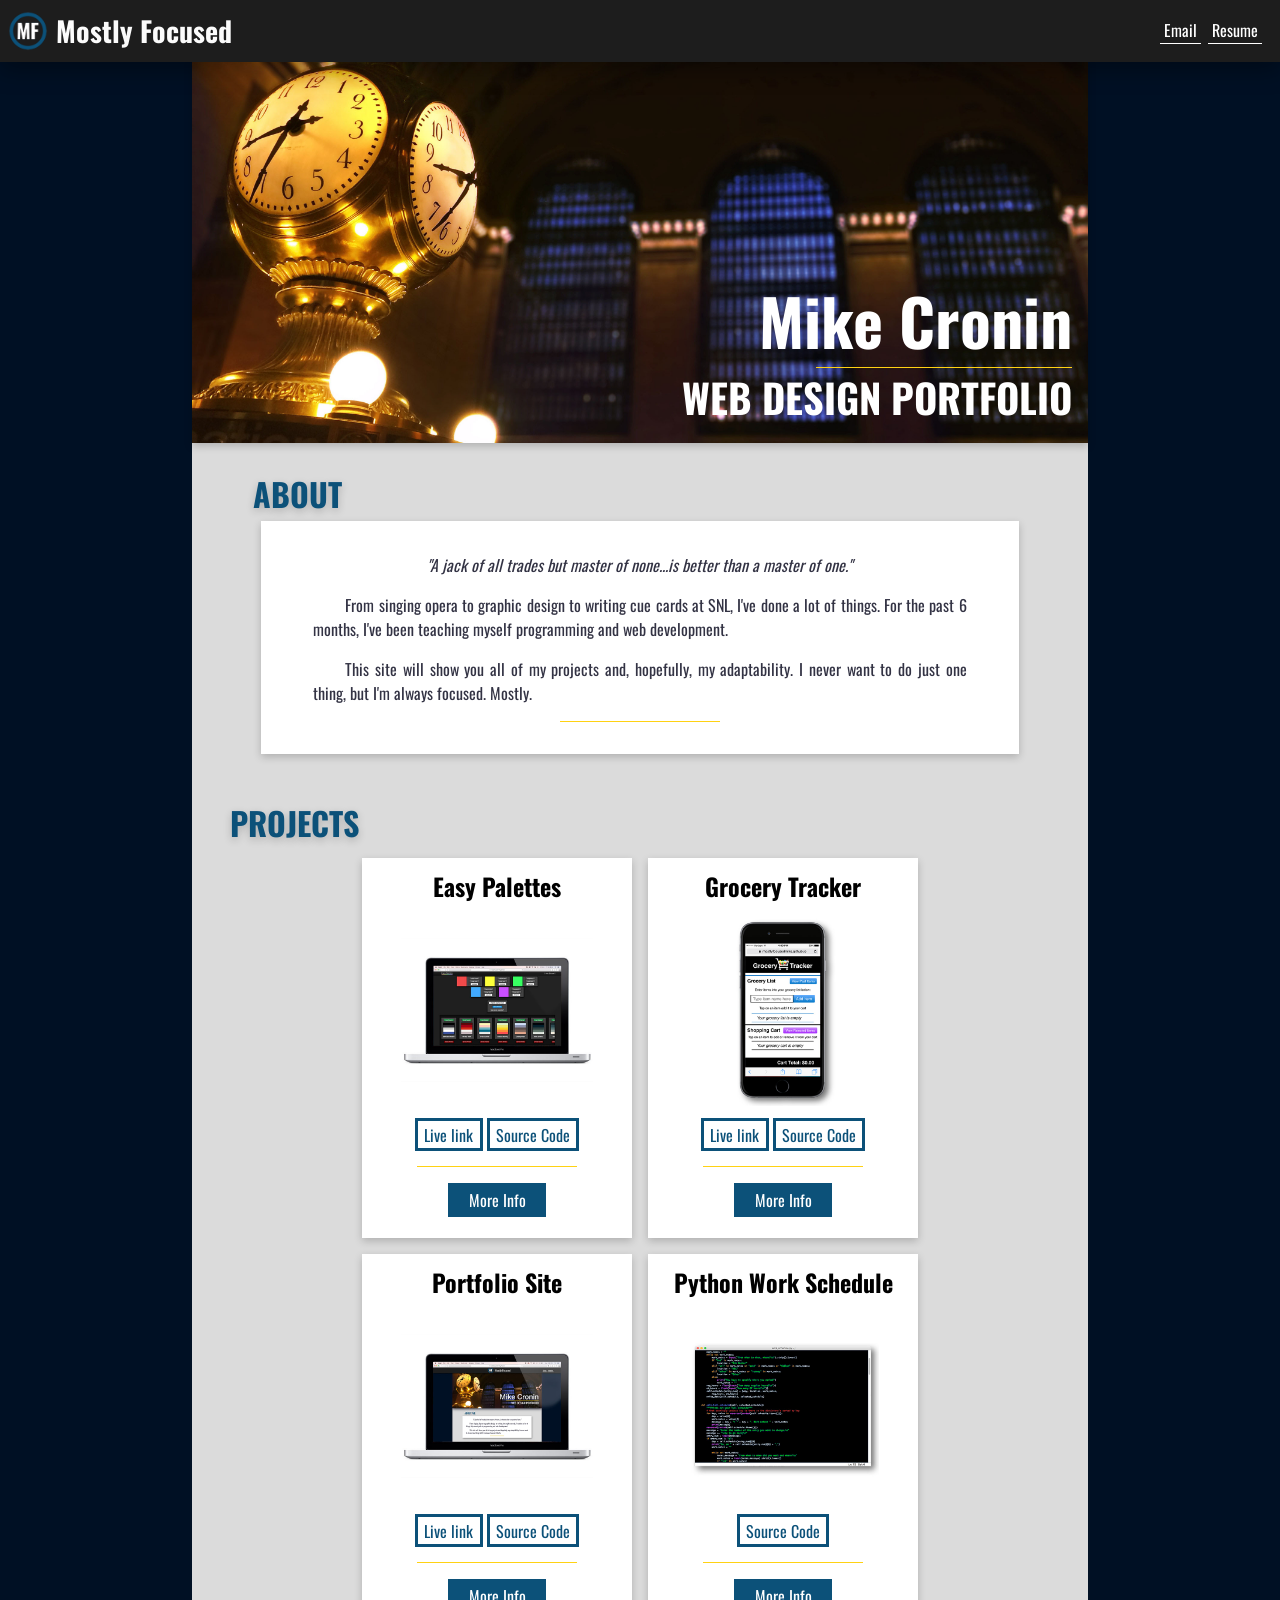
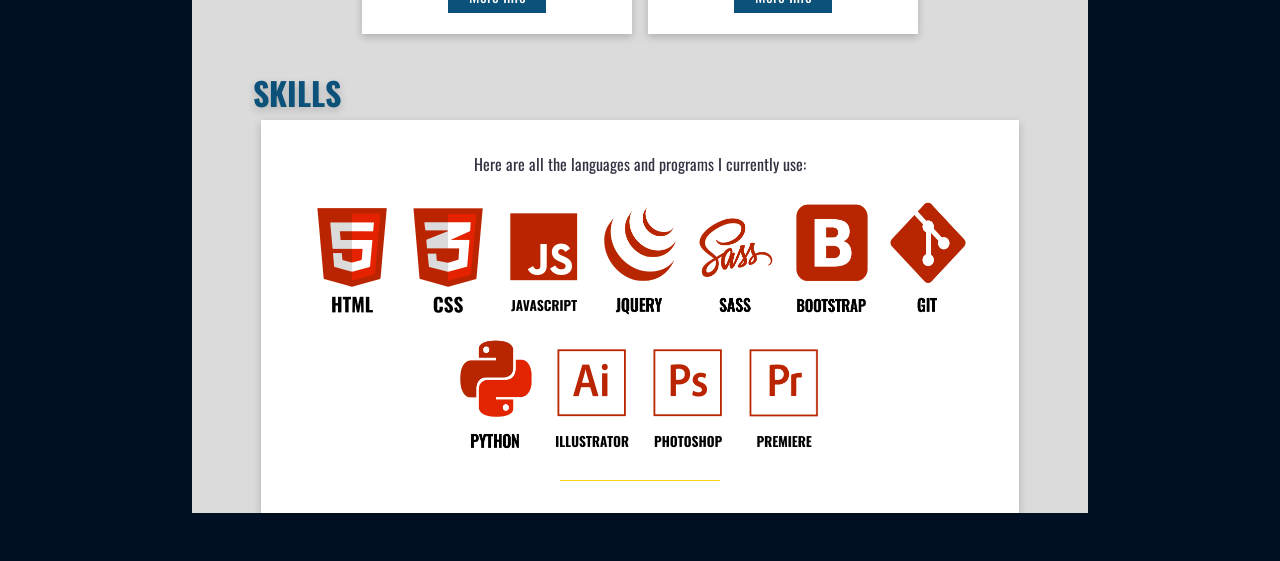
==== index.html @ fe380e58 "Copy edit" ====
<!DOCTYPE html> 
<html lang="en">
  <head>
    <meta charset="utf-8">
    <meta name="viewport" content="width=375, initial-scale=1">
    <meta name="author" content="Mike Cronin">
    <meta name="description" content="Mike Cronin's web design portfolio">
    <title>Mostly Focused Mike</title>
    <link href="https://fonts.googleapis.com/css?family=Oswald:300, 400" rel="stylesheet">
    <link rel="stylesheet" href="css/styles.css" type="text/css" />
  </head>
  <body>

    <!-- HEADER //////////////////////////////-->

    <header id="header" >
        <a href="#top"><img src="images/MF-trans-Circle.png" alt="logo" id="logo-pic"/>
        <h1 class="logo">Mostly Focused</h1></a>
        <div id="menu">
          <a href="mailto:mostlyfocusedmike@gmail.com" >Email</a>
          <a href="/Michael_Cronin_Resume_2017.pdf" target="_blank">Resume</a>
        </div>      
    </header>
    
    <div id="top"></div>
    <div id="wrapper">
      <!-- MARQUEE //////////////////////////////-->
      <div id="marquee">
        <div id="marquee-words">
            <h1>Mike Cronin</h1>
              <div id="marquee-line"></div>
            <h3>WEB DESIGN PORTFOLIO</h3>
        </div>
      </div>
      <!-- ABOUT ME SECTION /////////////////////////-->
      <div id="about-me-section">
        <h2 class="section-title">ABOUT</h2>
        <div class="about-me-card">
          <p id="quote"><em>"A jack of all trades but master of none...is better than a master of one."</em></p>

          <p><span class="tab">From singing opera to graphic design to writing cue cards at SNL, I've done a lot of things. For the past 6 months, I've been teaching myself programming and web development.</span></p>
          <p><span class="tab">This site will show you all of my projects and, hopefully, my adaptability. I never want to do just one thing, but I'm always focused. Mostly. </span></p>
        <div class="line"></div>
      </div>
    </div>
    
      <!-- PROJECTS ////////////////////////////// -->
      <div id="projects-section">

      <h2 class="section-title">PROJECTS</h2>

      <div id="project-easy-palettes">
                <input id="toggle-easy-palettes" class= "toggle-box" type="checkbox"/>

                <div class="card-view">
                  <div class="card">
                    <div class="front">
                      <h2 class="project-name">Easy Palettes</h2>
                      <img src="images/easy-palettes.jpg" class="project-icon" alt="Laptop showing the Easy-palettes App" title="Save, copy, and tweak hex code palettes without logging in"/>
                      <div class="buttons">
                        <a href="https://mostlyfocusedmike.github.io/easy-palettes/" target="_blank">Live link</a>
                        <a href="https://github.com/MostlyFocusedMike/easy-palettes" target="_blank">Source Code</a>
                      </div>
                      <div class="line"></div>
                      <label class="toggle-label" for="toggle-easy-palettes">More Info</label>
                      
                    </div>
                    <div class="back">
                      <h2>Easy Palettes</h2>
                      <div class="project-showcase">
                        <div class="project-info">
                          <p><span class="tab">Easy Palettes is a site that makes putting hex codes into your code so much easier. Create, save, and tweak dozens of palettes, all without logging in. Built using the <a href="http://jscolor.com" target="_blank" class="info" >jscolor plugin,</a> jQuery, HTML, and Sass. <a href="https://github.com/MostlyFocusedMike/easy-palettes/blob/master/README.md" target="_blank" class="info" > See more project info</a></span></p>
                        </div>
                        <div class="line"></div>
                      </div>
                      <label class="toggle-label" for="toggle-easy-palettes">Flip Back</label>
                    </div>
                  </div>
                </div>
              </div>

      <div id="project-grocery-tracker">
                <input id="toggle-grocery-tracker" class= "toggle-box" type="checkbox"/>

                <div class="card-view">
                  <div class="card">
                    <div class="front">
                      <h2 class="project-name">Grocery Tracker</h2>
                      <img src="images/phone-icon.jpg" class="project-icon" alt="Phone showing the Grocery Tracker App" title="So you can shop like the penny pincher you've always wanted to be."/>
                      <div class="buttons">
                        <a href="https://mostlyfocusedmike.github.io/grocery-tracker/" target="_blank">Live link</a>
                        <a href="https://github.com/MostlyFocusedMike/grocery-tracker" target="_blank">Source Code</a>
                      </div>
                      <div class="line"></div>
                      <label class="toggle-label" for="toggle-grocery-tracker">More Info</label>
                      
                    </div>
                    <div class="back">
                      <h2>Grocery Tracker</h2>
                      <div class="project-showcase">
                        <div class="project-info">
                          <p><span class="tab">This web app helps users keep track of their grocery list and how much they're spending at the store. It's designed to be used on a mobile device. Built using pure HTML, CSS, and JavaScript. <a href="https://github.com/MostlyFocusedMike/grocery-tracker/blob/master/README.md" target="_blank" class="info" > See more project info</a></span></p>
                        </div>
                        <div class="line"></div>
                      </div>
                      <label class="toggle-label" for="toggle-grocery-tracker">Flip Back</label>
                    </div>
                  </div>
                </div>
              </div>

      <div id="project-portfolio-site">
                <input id="toggle-portfolio-site" class= "toggle-box" type="checkbox"/>

                <div class="card-view">
                  <div class="card">
                    <div class="front">
                      <h2 class="project-name">Portfolio Site</h2>
                      <img src="images/this-site-icon.jpg" class="project-icon"  alt="Laptop open to this website" title="Recursion is fun, huh?"/>
                      <div class="buttons">
                        <a href="https://mostlyfocusedmike.github.io" target="_blank">Live link</a>
                        <a href="https://github.com/MostlyFocusedMike/mostlyfocusedmike.github.io" target="_blank">Source Code</a>
                      </div>
                      <div class="line"></div>
                      <label class="toggle-label" for="toggle-portfolio-site">More Info</label>
                      
                    </div>
                    <div class="back">
                      <h2>Portfolio Site</h2>
                      <div class="project-showcase">
                        <div class="project-info">
                          <p><span class="tab">This site will hold all of my coding projects. I built it using Bootstrap to get a feel for the framework, athough I removed the Bootstrap due to bloat. Click the live link to return exactly where you are. Built with HTML, JavaScript, and Sass. <a href="https://github.com/MostlyFocusedMike/MostlyFocusedMike.github.io/blob/master/README.md" target="_blank" class="info" > See more project info</a></span></p>
                        </div>
                        <div class="line"></div>
                      </div>
                      <label class="toggle-label" for="toggle-portfolio-site">Flip Back</label>
                    </div>
                  </div>
                </div>
              </div>

      <div id="project-python-work-schedule">
                <input id="toggle-python-work-schedule" class= "toggle-box" type="checkbox"/>

                <div class="card-view">
                  <div class="card">
                    <div class="front">
                      <h2 class="project-name">Python Work Schedule</h2>
                      <img src="images/python-work.jpg" class="project-icon"  alt="Python program" title="Fact: code looks cooler on a black background"/>
                      <div class="buttons">
                        <a href="https://github.com/MostlyFocusedMike/work_schedule" target="_blank">Source Code</a>
                      </div>
                      <div class="line"></div>
                      <label class="toggle-label" for="toggle-python-work-schedule">More Info</label>
                    </div>
                    <div class="back">
                      <h2>Python Work Schedule</h2>
                      <div class="project-showcase">
                        <div class="project-info">
                          <p><span class="tab">I needed a way to track my hours and paycheck on my phone. So I used the app <a href="http://omz-software.com/pythonista/" target="_blank" class="info">Pythonista</a> and made this work schedule program that runs on its command line. Built using Python. <a href="https://github.com/MostlyFocusedMike/work_schedule/blob/master/README.md" target="_blank" class="info">See more project info</a></span></p>
                        </div>
                        <div class="line"></div>
                      </div>
                      <label class="toggle-label" for="toggle-python-work-schedule">Flip Back</label>
                    </div>
                  </div>
                </div>
              </div>

    </div> 

      <!-- SKILLS SECTION //////////////////////////////-->
      <div id="skills-section">

      <h2 class="section-title">SKILLS</h2>

        <div id="skills-card">
          <div id="background">
            <input id="toggle-background" class= "toggle-box" type="checkbox"/>
            <img src="images/background.png" id="bkg"/>
            <label class="toggle-label" for="toggle-background">Find all the Hidden Henrys in my sites!</label>
          </div>
          <p>Here are all the languages and programs I currently use: </p>
          <div class="skill-icons">
            <img src="images/html-logo.png" class="skill-icon" alt="html logo" title="HTML is the backbone of the web."/>
            <img src="images/css-logo.png" class="skill-icon" alt="css logo" title="CSS makes HTML not look like it's 1992."/>
            <img src="images/javascript-logo.png" class="skill-icon" alt="javascript logo" title="JavaScript is code for browsers. It has nothing to do with Java becuase life isn't fair."/>
            <img src="images/jquery-logo.png" class="skill-icon" alt="jquery logo"  title="jQuery makes it much faster to code in JavaScript"/>
            <img src="images/sass-logo.png" class="skill-icon" alt="sass logog" title="Because nothing describes a css preprocessor like 'sassy'" />
            <img src="images/bootstrap-logo.png" class="skill-icon" alt="bootstrap logo" title="Bootstrap makes it faster to use CSS. Allegedly."/>
            <img src="images/git-logo.png" class="skill-icon" alt="git logo" title="Git is like hitting the save button on steroids."/>
            <img src="images/python-logo.png" class="skill-icon" alt="python logo" title="Python is a coding language that decided to be written in English."/>
            <img src="images/illustrator-logo.png" class="skill-icon" alt="illustrator logo" title="Illustrator is a graphics program that's great for things like this very icon."/>
            <img src="images/photoshop-logo.png" class="skill-icon" alt="photoshop logo" title="You know what photoshop is."/>
            <img src="images/premiere-logo.png" class="skill-icon" alt="premiere logo" title="Premiere makes videos but apparently won't make you a successful late night YouTube channel."/>
          </div>  
          <div class="line"></div>
      </div>
    </div>
      
  </div><!-- end of wrapper -->
  <script src="js/script.js"></script>
    
  </body>
</html>
---- css/styles.css ----
/* phone screens */
@media only screen and (min-width: 320px) {
  html body #wrapper #projects-section .card-view .card .front, body body #wrapper #projects-section .card-view .card .front, html body #wrapper #projects-section .card-view .card .back, body body #wrapper #projects-section .card-view .card .back, html body #wrapper #projects-section .card-view, body body #wrapper #projects-section .card-view, html body #wrapper #projects-section .card-view .card, body body #wrapper #projects-section .card-view .card {
    width: 270px;
    height: 380px; }

  html body #wrapper #projects-section .card-view .card .front, body body #wrapper #projects-section .card-view .card .front, html body #wrapper #projects-section .card-view .card .back, body body #wrapper #projects-section .card-view .card .back {
    position: absolute;
    top: 0;
    left: 0;
    backface-visibility: hidden;
    -webkit-backface-visibility: hidden;
    color: black;
    background-color: white;
    box-shadow: 0rem 0.2rem 0.5rem rgba(0, 0, 0, 0.2); }

  html body #wrapper #projects-section, body body #wrapper #projects-section {
    display: flex;
    flex-wrap: wrap;
    justify-content: center; }

  html body #wrapper #projects-section .card-view .card .front .toggle-label, body body #wrapper #projects-section .card-view .card .front .toggle-label, html body #wrapper #projects-section .card-view .card .back .toggle-label, body body #wrapper #projects-section .card-view .card .back .toggle-label {
    width: 80px;
    height: 20px;
    border: .2rem solid #0C5179;
    padding: .1rem .4rem .4rem;
    background: #0C5179;
    cursor: pointer;
    display: block;
    text-align: center;
    color: white;
    margin: 1rem auto; }
    html body #wrapper #projects-section .card-view .card .front .toggle-label:visited, body body #wrapper #projects-section .card-view .card .front .toggle-label:visited, html body #wrapper #projects-section .card-view .card .back .toggle-label:visited, body body #wrapper #projects-section .card-view .card .back .toggle-label:visited {
      color: white;
      border: .2rem solid #0C5179;
      background-color: #0C5179;
      text-decoration: none; }
    html body #wrapper #projects-section .card-view .card .front .toggle-label:hover, body body #wrapper #projects-section .card-view .card .front .toggle-label:hover, html body #wrapper #projects-section .card-view .card .back .toggle-label:hover, body body #wrapper #projects-section .card-view .card .back .toggle-label:hover {
      color: white;
      border: .2rem solid #0C5179;
      background-color: #0C5179;
      text-decoration: none; }
    html body #wrapper #projects-section .card-view .card .front .toggle-label:active, body body #wrapper #projects-section .card-view .card .front .toggle-label:active, html body #wrapper #projects-section .card-view .card .back .toggle-label:active, body body #wrapper #projects-section .card-view .card .back .toggle-label:active {
      color: white;
      border: .2rem solid #1277B1;
      background-color: #1277B1;
      text-decoration: none; }

  html body #wrapper #about-me-section h2.section-title, body body #wrapper #about-me-section h2.section-title, html body #wrapper #projects-section h2.section-title, body body #wrapper #projects-section h2.section-title, html body #wrapper #skills-section h2.section-title, body body #wrapper #skills-section h2.section-title {
    display: block;
    width: 100%;
    margin-bottom: .25rem;
    padding-left: 1rem;
    font-size: 2rem;
    color: #0C5179;
    text-shadow: 0rem 0.2rem 0.5rem rgba(0, 0, 0, 0.2); }

  html, body {
    padding: 0;
    margin: 0;
    font-size: 16px;
    max-width: 100%;
    overflow-x: hidden;
    font-family: "Oswald", sans-serif; }
    html body, body body {
      background: #001024; }
      html body #header, body body #header {
        margin: -.1rem 0rem 0rem;
        padding: 0;
        height: 4rem;
        background-color: #1D1D1D;
        position: fixed;
        z-index: 2;
        width: 100%;
        box-shadow: 0rem 0.4rem 1.5rem rgba(0, 0, 0, 0.4); }
        html body #header img#logo-pic, body body #header img#logo-pic {
          display: none;
          height: 2.5rem;
          float: left;
          margin: .8rem 0rem .5rem .5rem; }
        html body #header h1.logo, body body #header h1.logo {
          font-family: "Oswald", helvetica, sans-serif;
          margin: .75rem 0rem 0rem .5rem;
          padding: 0;
          color: #fbfbfb;
          font-size: 1.75rem;
          float: left; }
        html body #header div#menu, body body #header div#menu {
          float: right;
          padding-right: 1rem;
          margin-top: 1.2rem; }
          html body #header div#menu a, body body #header div#menu a {
            font-size: 1rem;
            color: white;
            border-bottom: .1rem solid white;
            padding: .1rem .25rem;
            margin: 0 .1rem;
            text-decoration: none; }
            html body #header div#menu a:visited, body body #header div#menu a:visited {
              color: white;
              border-bottom: .1rem solid white;
              text-decoration: none; }
            html body #header div#menu a:hover, body body #header div#menu a:hover {
              color: white;
              border-bottom: .1rem solid white;
              text-decoration: none; }
            html body #header div#menu a:active, body body #header div#menu a:active {
              color: #FFD213;
              border-bottom: .1rem solid #FFD213;
              text-decoration: none; }
      html body #wrapper, body body #wrapper {
        width: 90%;
        height: 100%;
        margin: 0 auto;
        padding: 0;
        background-color: #DBDBDB; }
        html body #wrapper #marquee, body body #wrapper #marquee {
          margin: 3.7rem auto 0rem;
          background: url(/images/gc-clock.jpg);
          background-size: cover;
          background-repeat: no-repeat;
          box-shadow: 0rem 0.2rem 0.5rem rgba(0, 0, 0, 0.2);
          height: 10rem;
          width: 100;
          position: relative; }
          html body #wrapper #marquee #marquee-words, body body #wrapper #marquee #marquee-words {
            position: absolute;
            text-align: right;
            right: 1rem;
            bottom: 1rem;
            font-size: 1rem;
            width: 16rem; }
            html body #wrapper #marquee #marquee-words h1, body body #wrapper #marquee #marquee-words h1 {
              margin: 0;
              padding: 0;
              color: white;
              font-size: 200%; }
            html body #wrapper #marquee #marquee-words #marquee-line, body body #wrapper #marquee #marquee-words #marquee-line {
              width: 50%;
              border-bottom: .1rem solid #FFD213;
              margin: 0rem;
              position: absolute;
              right: 0; }
            html body #wrapper #marquee #marquee-words h3, body body #wrapper #marquee #marquee-words h3 {
              margin: 0;
              color: white;
              font-size: 125%; }
        html body #wrapper #about-me-section, body body #wrapper #about-me-section {
          width: 90%;
          margin: 0 auto;
          display: block; }
          html body #wrapper #about-me-section .about-me-card, body body #wrapper #about-me-section .about-me-card {
            width: 90%;
            margin: 0 auto 1.2rem;
            padding: 1rem;
            background-color: white;
            box-shadow: 0rem 0.2rem 0.5rem rgba(0, 0, 0, 0.2);
            text-align: center; }
            html body #wrapper #about-me-section .about-me-card p#quote, body body #wrapper #about-me-section .about-me-card p#quote {
              text-align: center; }
        html body #wrapper .toggle-box, body body #wrapper .toggle-box {
          display: none; }
          html body #wrapper .toggle-box:checked ~ .card-view > .card, body body #wrapper .toggle-box:checked ~ .card-view > .card {
            transform: rotateY(180deg); }
        html body #wrapper #projects-section, body body #wrapper #projects-section {
          width: 95%;
          margin: 0 auto; }
          html body #wrapper #projects-section .card-view, body body #wrapper #projects-section .card-view {
            perspective: 1000px;
            margin: .5rem; }
            html body #wrapper #projects-section .card-view .card, body body #wrapper #projects-section .card-view .card {
              position: relative;
              transform-style: preserve-3d;
              transition: 750ms;
              text-align: center; }
              html body #wrapper #projects-section .card-view .card .front, body body #wrapper #projects-section .card-view .card .front {
                z-index: 2; }
                html body #wrapper #projects-section .card-view .card .front h2.project-name, body body #wrapper #projects-section .card-view .card .front h2.project-name {
                  text-align: center;
                  margin: 10px auto;
                  padding: 0; }
                html body #wrapper #projects-section .card-view .card .front img.project-icon, body body #wrapper #projects-section .card-view .card .front img.project-icon {
                  position: static;
                  margin: .5rem auto 1rem;
                  width: 12rem;
                  height: 12rem;
                  display: block; }
                html body #wrapper #projects-section .card-view .card .front .buttons, body body #wrapper #projects-section .card-view .card .front .buttons {
                  margin-bottom: 1.25rem; }
                  html body #wrapper #projects-section .card-view .card .front .buttons a, body body #wrapper #projects-section .card-view .card .front .buttons a {
                    background-color: white;
                    color: #0C5179;
                    border: .2rem solid #0C5179;
                    padding: .1rem .4rem;
                    text-decoration: none; }
                    html body #wrapper #projects-section .card-view .card .front .buttons a:visited, body body #wrapper #projects-section .card-view .card .front .buttons a:visited {
                      color: #0C5179;
                      border: .2rem solid #0C5179;
                      text-decoration: none; }
                    html body #wrapper #projects-section .card-view .card .front .buttons a:hover, body body #wrapper #projects-section .card-view .card .front .buttons a:hover {
                      border: .2rem solid #0C5179;
                      color: #0C5179;
                      text-decoration: none; }
                    html body #wrapper #projects-section .card-view .card .front .buttons a:active, body body #wrapper #projects-section .card-view .card .front .buttons a:active {
                      border: .2rem solid #1277B1;
                      color: #1277B1;
                      text-decoration: none; }
              html body #wrapper #projects-section .card-view .card .back, body body #wrapper #projects-section .card-view .card .back {
                transform: rotateY(180deg); }
                html body #wrapper #projects-section .card-view .card .back p, body body #wrapper #projects-section .card-view .card .back p {
                  width: 13rem;
                  font-family: arial, sans-serif;
                  font-size: 1rem; }
        html body #wrapper #skills-section, body body #wrapper #skills-section {
          width: 90%;
          margin: 0 auto 3rem;
          display: block; }
          html body #wrapper #skills-section #skills-card, body body #wrapper #skills-section #skills-card {
            display: block;
            width: 90%;
            margin: 0 auto;
            padding: 1rem;
            background-color: white;
            box-shadow: 0rem 0.2rem 0.5rem rgba(0, 0, 0, 0.2);
            text-align: center;
            background-color: white;
            position: relative; }
            html body #wrapper #skills-section #skills-card #background .toggle-box, body body #wrapper #skills-section #skills-card #background .toggle-box {
              display: none; }
              html body #wrapper #skills-section #skills-card #background .toggle-box:checked ~ #bkg, body body #wrapper #skills-section #skills-card #background .toggle-box:checked ~ #bkg {
                display: block; }
            html body #wrapper #skills-section #skills-card #background img, body body #wrapper #skills-section #skills-card #background img {
              display: none;
              height: 3rem;
              position: absolute;
              right: 0;
              top: -3rem; }
            html body #wrapper #skills-section #skills-card #background label, body body #wrapper #skills-section #skills-card #background label {
              position: absolute;
              right: 0;
              top: 0;
              color: white;
              font-size: .75rem; }
            html body #wrapper #skills-section #skills-card p, body body #wrapper #skills-section #skills-card p {
              text-align: center; }
            html body #wrapper #skills-section #skills-card .skill-icons, body body #wrapper #skills-section #skills-card .skill-icons {
              display: flex;
              flex-wrap: wrap;
              justify-content: center; }
              html body #wrapper #skills-section #skills-card .skill-icons .skill-icon, body body #wrapper #skills-section #skills-card .skill-icons .skill-icon {
                width: 5rem;
                height: 7.5rem;
                margin: .5rem; }
        html body #wrapper .line, body body #wrapper .line {
          width: 10rem;
          margin: 1rem auto;
          border-bottom: .1rem solid #FFD213; }
        html body #wrapper p, body body #wrapper p {
          width: 90%;
          margin: 1rem auto;
          text-align: justify;
          font-size: 1rem;
          font-weight: 400;
          color: #334; }
          html body #wrapper p span.tab, body body #wrapper p span.tab {
            margin-left: 2em; } }
/* Extra Small Devices, Phones */
@media only screen and (min-width: 480px) {
  html {
    font-size: 16px; }
    html body #header img#logo-pic {
      display: block; }
    html body #wrapper {
      width: 85%; }
      html body #wrapper #marquee {
        height: 14rem; }
        html body #wrapper #marquee #marquee-words {
          font-size: 1.25rem;
          width: 20rem; } }
/* Small Devices, Tablets */
@media only screen and (min-width: 768px) {
  html {
    font-size: 16px; }
    html body #wrapper {
      width: 80%; }
      html body #wrapper #marquee {
        height: 18rem; }
        html body #wrapper #marquee #marquee-words {
          font-size: 1.75rem;
          width: 28rem; } }
/* Medium Devices, Desktops */
@media only screen and (min-width: 992px) {
  html {
    font-size: 16px; }
    html body #wrapper {
      width: 75%; }
      html body #wrapper #marquee {
        height: 22rem; }
        html body #wrapper #marquee #marquee-words {
          font-size: 1.5rem;
          width: 24rem; } }
/* Large Devices, Wide Screens */
@media only screen and (min-width: 1200px) {
  html {
    font-size: 16px; }
    html body #wrapper {
      width: 70%; }
      html body #wrapper #marquee {
        height: 24rem; }
        html body #wrapper #marquee #marquee-words {
          font-size: 2rem;
          width: 32rem; } }
html.no-touch body #header div#menu {
  float: right;
  padding-right: 1rem;
  margin-top: 1.2rem; }
  html.no-touch body #header div#menu a {
    font-size: 1rem;
    color: white;
    border-bottom: .1rem solid white;
    padding: .1rem .25rem;
    margin: 0 .1rem;
    text-decoration: none; }
    html.no-touch body #header div#menu a:visited {
      color: white;
      border-bottom: .1rem solid white;
      text-decoration: none; }
    html.no-touch body #header div#menu a:hover {
      color: #A4E7FF;
      border-bottom: .1rem solid #A4E7FF;
      text-decoration: none; }
    html.no-touch body #header div#menu a:active {
      color: #FFD213;
      border-bottom: .1rem solid #FFD213;
      text-decoration: none; }
html.no-touch body #wrapper #projects-section .card-view .card .front .buttons {
  margin-bottom: 1.25rem; }
  html.no-touch body #wrapper #projects-section .card-view .card .front .buttons a {
    background-color: white;
    color: #0C5179;
    border: .2rem solid #0C5179;
    padding: .1rem .4rem;
    text-decoration: none; }
    html.no-touch body #wrapper #projects-section .card-view .card .front .buttons a:visited {
      color: #0C5179;
      border: .2rem solid #0C5179;
      text-decoration: none; }
    html.no-touch body #wrapper #projects-section .card-view .card .front .buttons a:hover {
      border: .2rem solid #1277B1;
      color: #1277B1;
      text-decoration: none; }
    html.no-touch body #wrapper #projects-section .card-view .card .front .buttons a:active {
      border: .2rem solid #FFD213;
      color: #FFD213;
      text-decoration: none; }
html.no-touch body #wrapper #projects-section .card-view .card .front .toggle-label {
  width: 80px;
  height: 20px;
  border: .2rem solid #0C5179;
  padding: .1rem .4rem .4rem;
  background: #0C5179;
  cursor: pointer;
  display: block;
  text-align: center;
  color: white;
  margin: 1rem auto; }
  html.no-touch body #wrapper #projects-section .card-view .card .front .toggle-label:visited {
    color: white;
    border: .2rem solid #0C5179;
    background-color: #0C5179;
    text-decoration: none; }
  html.no-touch body #wrapper #projects-section .card-view .card .front .toggle-label:hover {
    color: white;
    border: .2rem solid #1277B1;
    background-color: #1277B1;
    text-decoration: none; }
  html.no-touch body #wrapper #projects-section .card-view .card .front .toggle-label:active {
    color: white;
    border: .2rem solid #FFD213;
    background-color: #FFD213;
    text-decoration: none; }
html.no-touch body #wrapper #projects-section .card-view .card .back .toggle-label {
  width: 80px;
  height: 20px;
  border: .2rem solid #0C5179;
  padding: .1rem .4rem .4rem;
  background: #0C5179;
  cursor: pointer;
  display: block;
  text-align: center;
  color: white;
  margin: 1rem auto; }
  html.no-touch body #wrapper #projects-section .card-view .card .back .toggle-label:visited {
    color: white;
    border: .2rem solid #0C5179;
    background-color: #0C5179;
    text-decoration: none; }
  html.no-touch body #wrapper #projects-section .card-view .card .back .toggle-label:hover {
    color: white;
    border: .2rem solid #1277B1;
    background-color: #1277B1;
    text-decoration: none; }
  html.no-touch body #wrapper #projects-section .card-view .card .back .toggle-label:active {
    color: white;
    border: .2rem solid #FFD213;
    background-color: #FFD213;
    text-decoration: none; }

/*# sourceMappingURL=styles.css.map */
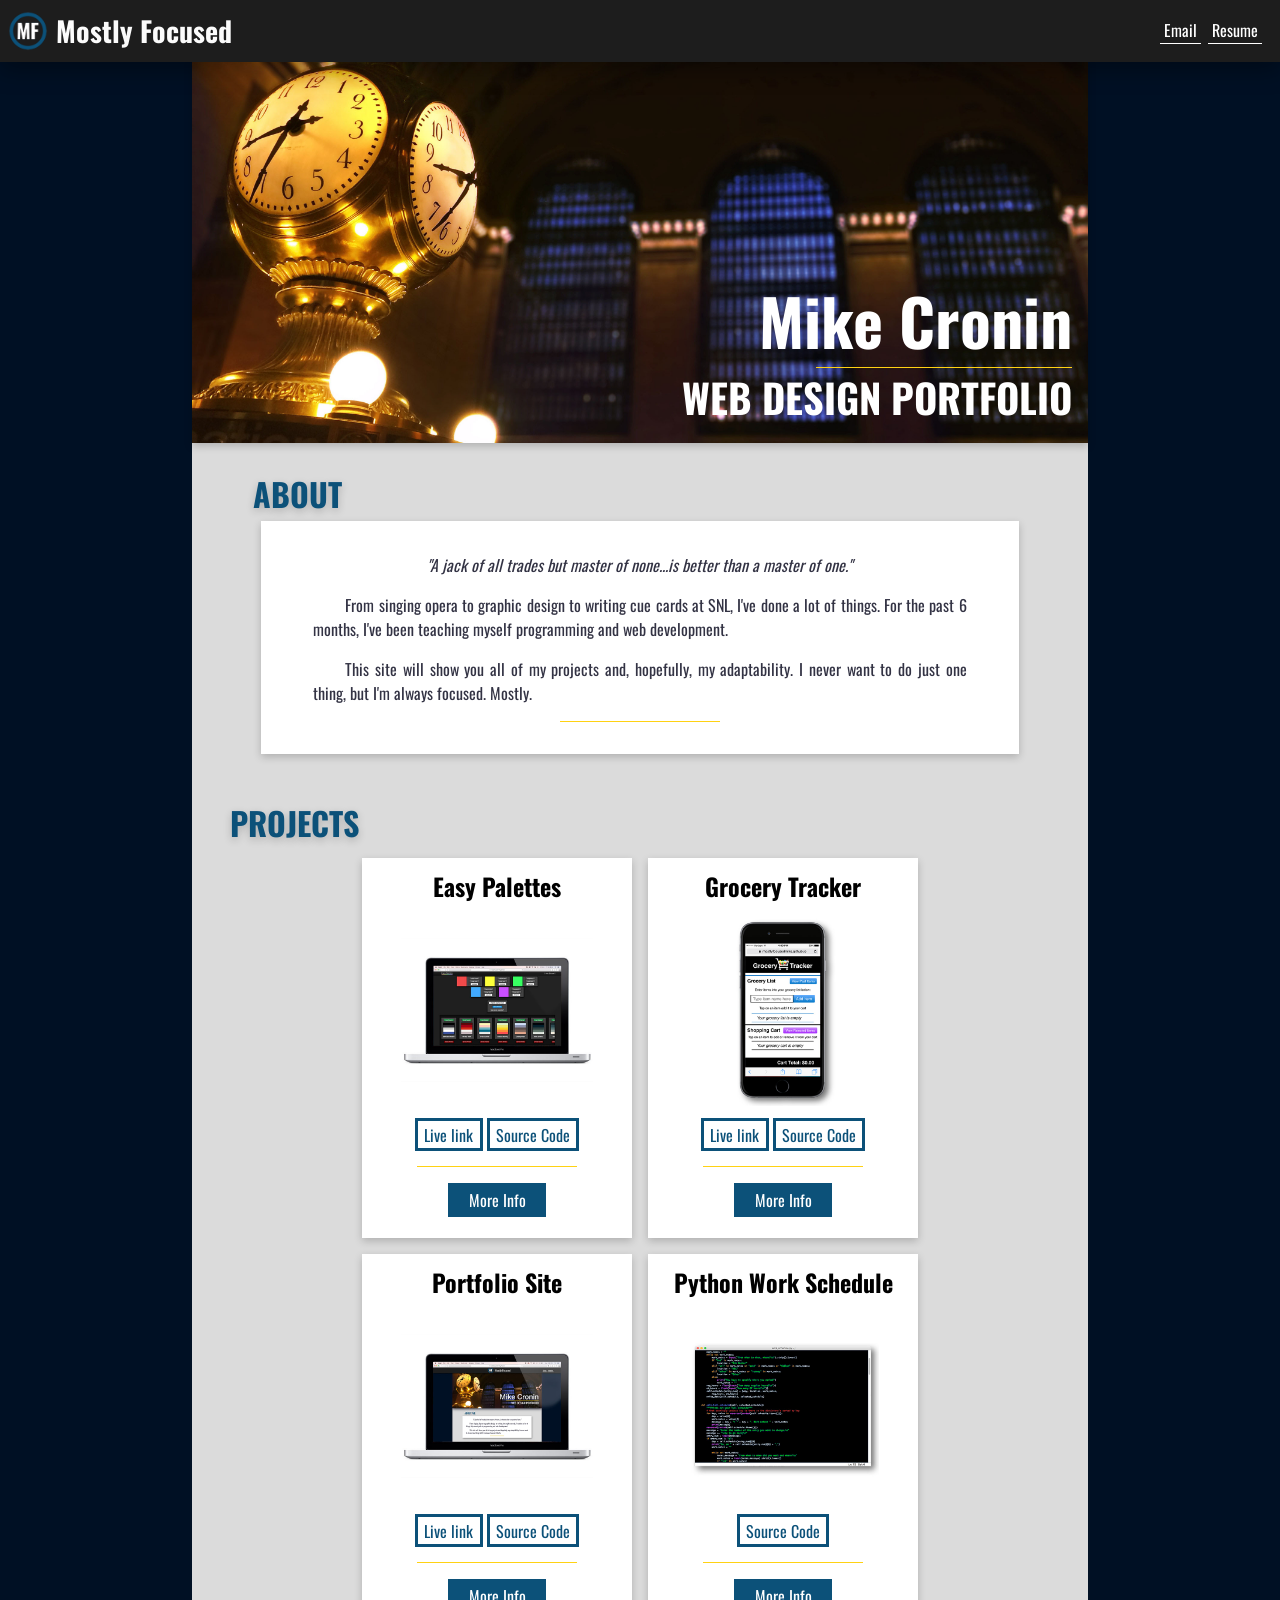
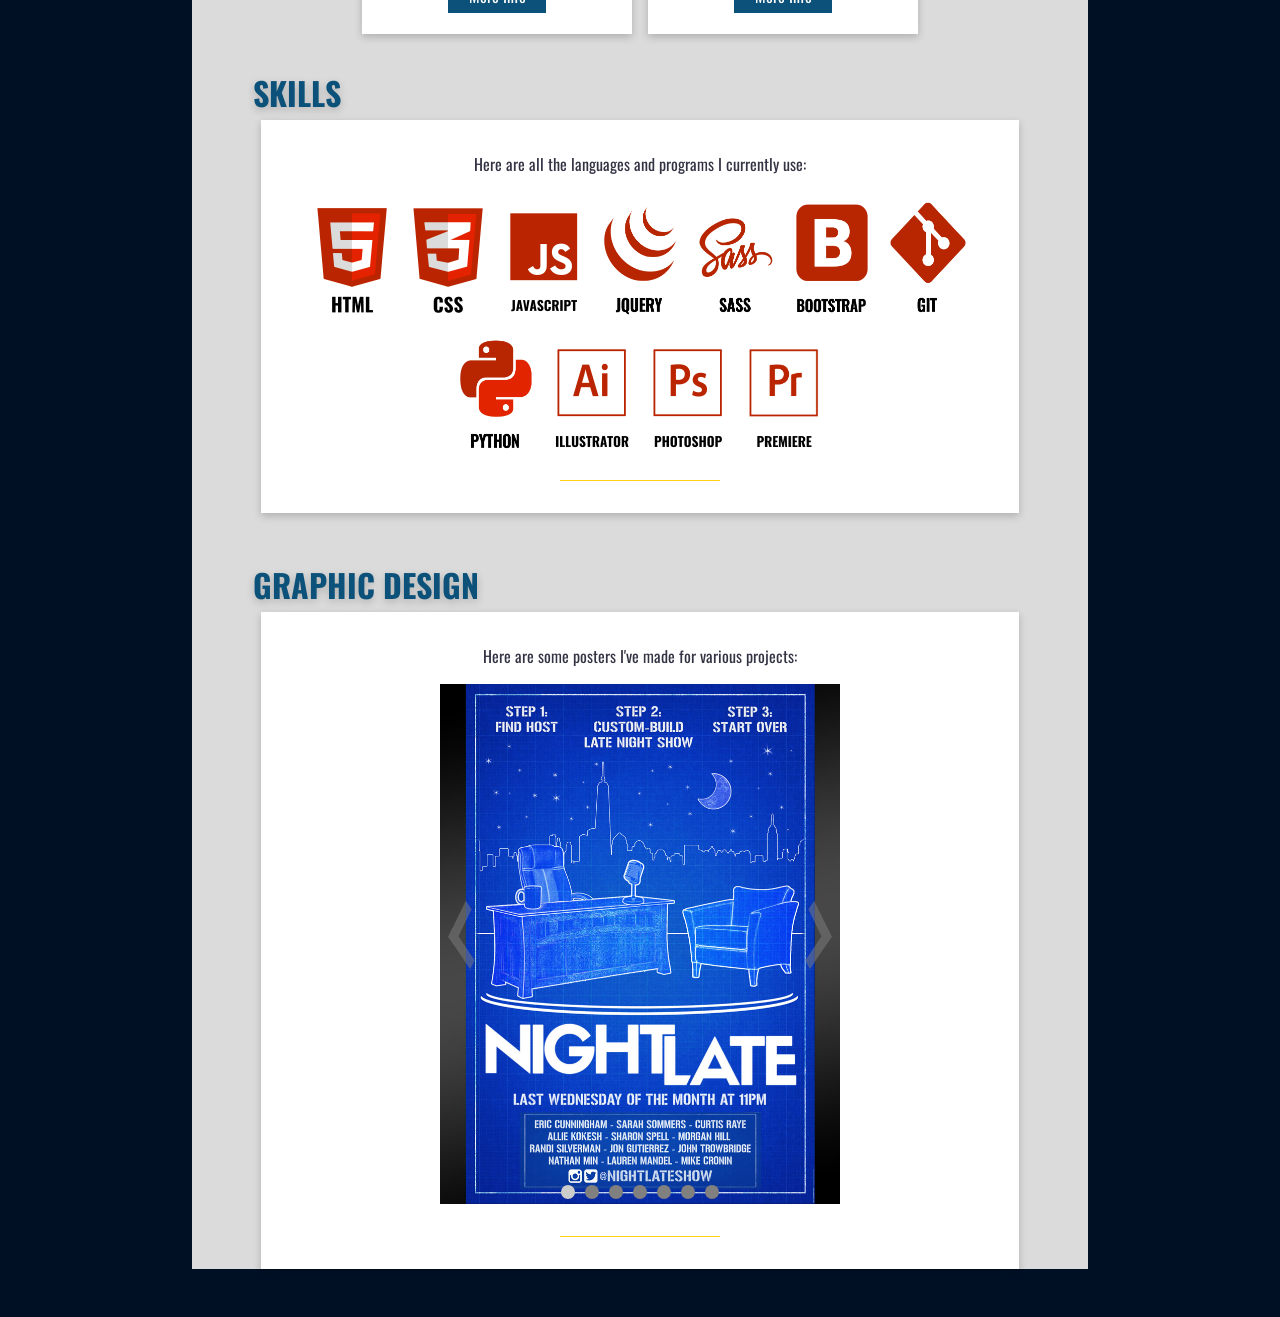
==== commit 1311c58f: "added slideshow section" ====
--- a/index.html
+++ b/index.html
@@ -38,8 +38,8 @@
         <div class="about-me-card">
           <p id="quote"><em>"A jack of all trades but master of none...is better than a master of one."</em></p>
 
-          <p><span class="tab">From singing opera to graphic design to writing cue cards at SNL, I've done a lot of things. For the past 6 months, I've been teaching myself programming and web development.</span></p>
-          <p><span class="tab">This site will show you all of my projects and, hopefully, my adaptability. I never want to do just one thing, but I'm always focused. Mostly. </span></p>
+          <p class="about-info"><span class="tab">From singing opera to graphic design to writing cue cards at SNL, I've done a lot of things. For the past 6 months, I've been teaching myself programming and web development.</span></p>
+          <p class="about-info"><span class="tab">This site will show you all of my projects and, hopefully, my adaptability. I never want to do just one thing, but I'm always focused. Mostly. </span></p>
         <div class="line"></div>
       </div>
     </div>
@@ -129,7 +129,7 @@
                       <h2>Portfolio Site</h2>
                       <div class="project-showcase">
                         <div class="project-info">
-                          <p><span class="tab">This site will hold all of my coding projects. I built it using Bootstrap to get a feel for the framework, athough I removed the Bootstrap due to bloat. Click the live link to return exactly where you are. Built with HTML, JavaScript, and Sass. <a href="https://github.com/MostlyFocusedMike/MostlyFocusedMike.github.io/blob/master/README.md" target="_blank" class="info" > See more project info</a></span></p>
+                          <p><span class="tab">This site will hold all of my coding projects. I built it using Bootstrap to get a feel for the framework, athough I removed the Bootstrap due to bloat. Click the live link to return exactly where you are. Built with HTML, JavaScript, and Sass. See more project info <a href="https://github.com/MostlyFocusedMike/MostlyFocusedMike.github.io/blob/master/README.md" target="_blank" class="info" > See more project info</a></span></p>
                         </div>
                         <div class="line"></div>
                       </div>
@@ -197,6 +197,75 @@
           <div class="line"></div>
       </div>
     </div>
+      <!-- SLIDESHOW SECTION ///////////////////////////-->
+      <div id="slideshow-section">
+        
+        <h2 class="section-title">GRAPHIC DESIGN</h2>
+        
+        <div id="slideshow-card">
+          <p>Here are some posters I've made for various projects:</p>
+          <div id="slideshow-holder">
+            <div id="slide-show">
+              <input type="radio" name="slides" id="s-1" checked="checked"/>
+              <div class="arrows">
+                <label for="s-7" class="back"></label>  
+                <label for="s-2" class="next"></label> 
+              </div>
+              <input type="radio" name="slides" id="s-2" />
+              <div class="arrows">
+                <label for="s-1" class="back"></label>  
+                <label for="s-3" class="next"></label> 
+              </div>
+              <input type="radio" name="slides" id="s-3" />
+              <div class="arrows">
+                <label for="s-2" class="back"></label>  
+                <label for="s-4" class="next"></label> 
+              </div>
+              <input type="radio" name="slides" id="s-4" />
+              <div class="arrows">
+                <label for="s-3" class="back"></label>  
+                <label for="s-5" class="next"></label> 
+              </div>
+              <input type="radio" name="slides" id="s-5" />
+              <div class="arrows">
+                <label for="s-4" class="back"></label>  
+                <label for="s-6" class="next"></label> 
+              </div>
+              <input type="radio" name="slides" id="s-6" />
+              <div class="arrows">
+                <label for="s-5" class="back"></label>  
+                <label for="s-7" class="next"></label> 
+              </div>
+              <input type="radio" name="slides" id="s-7" />
+              <div class="arrows">
+                <label for="s-6" class="back"></label>  
+                <label for="s-1" class="next"></label> 
+              </div>
+
+              <div id="f-buttons">
+                <label for="s-1" class="fake-button" id="b-1"></label>
+                <label for="s-2" class="fake-button" id="b-2"></label>
+                <label for="s-3" class="fake-button" id="b-3"></label>
+                <label for="s-4" class="fake-button" id="b-4"></label>
+                <label for="s-5" class="fake-button" id="b-5"></label>
+                <label for="s-6" class="fake-button" id="b-6"></label>
+                <label for="s-7" class="fake-button" id="b-7"></label>
+              </div>
+              <div id="track">
+                <div class="slide" id="slide-1"></div>
+                <div class="slide" id="slide-2"></div>
+                <div class="slide" id="slide-3"></div>
+                <div class="slide" id="slide-4"></div>
+                <div class="slide" id="slide-5"></div>
+                <div class="slide" id="slide-6"></div>
+                <div class="slide" id="slide-7"></div>
+               </div>
+            </div>
+            
+          </div>
+          <div class="line"></div>
+        </div>
+      </div>
       
   </div><!-- end of wrapper -->
   <script src="js/script.js"></script>
--- a/css/styles.css
+++ b/css/styles.css
@@ -1,5 +1,24 @@
 /* phone screens */
 @media only screen and (min-width: 320px) {
+  html body #wrapper .arrows .back, body body #wrapper .arrows .back, html body #wrapper .arrows .next, body body #wrapper .arrows .next, html body #wrapper #slideshow-section #slideshow-card #slideshow-holder #slide-show #f-buttons, body body #wrapper #slideshow-section #slideshow-card #slideshow-holder #slide-show #f-buttons, html body #wrapper #slideshow-section #slideshow-card #slideshow-holder #slide-show #track, body body #wrapper #slideshow-section #slideshow-card #slideshow-holder #slide-show #track, html body #wrapper .slide:nth-of-type(1), body body #wrapper .slide:nth-of-type(1), html body #wrapper .slide:nth-of-type(2), body body #wrapper .slide:nth-of-type(2), html body #wrapper .slide:nth-of-type(3), body body #wrapper .slide:nth-of-type(3), html body #wrapper .slide:nth-of-type(4), body body #wrapper .slide:nth-of-type(4), html body #wrapper .slide:nth-of-type(5), body body #wrapper .slide:nth-of-type(5), html body #wrapper .slide:nth-of-type(6), body body #wrapper .slide:nth-of-type(6), html body #wrapper .slide:nth-of-type(7), body body #wrapper .slide:nth-of-type(7) {
+    padding: 0;
+    margin: 0; }
+
+  html body #wrapper #slideshow-section #slideshow-card #slideshow-holder #slide-show #track, body body #wrapper #slideshow-section #slideshow-card #slideshow-holder #slide-show #track, html body #wrapper .slide:nth-of-type(1), body body #wrapper .slide:nth-of-type(1), html body #wrapper .slide:nth-of-type(2), body body #wrapper .slide:nth-of-type(2), html body #wrapper .slide:nth-of-type(3), body body #wrapper .slide:nth-of-type(3), html body #wrapper .slide:nth-of-type(4), body body #wrapper .slide:nth-of-type(4), html body #wrapper .slide:nth-of-type(5), body body #wrapper .slide:nth-of-type(5), html body #wrapper .slide:nth-of-type(6), body body #wrapper .slide:nth-of-type(6), html body #wrapper .slide:nth-of-type(7), body body #wrapper .slide:nth-of-type(7) {
+    top: 0;
+    left: 0;
+    right: 0;
+    bottom: 0; }
+
+  html body #wrapper .arrows .back, body body #wrapper .arrows .back, html body #wrapper .arrows .next, body body #wrapper .arrows .next {
+    display: inline-block;
+    border-top: 9px solid gray;
+    width: 30px;
+    height: 25px;
+    position: absolute;
+    top: 48%;
+    z-index: 10; }
+
   html body #wrapper #projects-section .card-view .card .front, body body #wrapper #projects-section .card-view .card .front, html body #wrapper #projects-section .card-view .card .back, body body #wrapper #projects-section .card-view .card .back, html body #wrapper #projects-section .card-view, body body #wrapper #projects-section .card-view, html body #wrapper #projects-section .card-view .card, body body #wrapper #projects-section .card-view .card {
     width: 270px;
     height: 380px; }
@@ -45,15 +64,6 @@
       border: .2rem solid #1277B1;
       background-color: #1277B1;
       text-decoration: none; }
-
-  html body #wrapper #about-me-section h2.section-title, body body #wrapper #about-me-section h2.section-title, html body #wrapper #projects-section h2.section-title, body body #wrapper #projects-section h2.section-title, html body #wrapper #skills-section h2.section-title, body body #wrapper #skills-section h2.section-title {
-    display: block;
-    width: 100%;
-    margin-bottom: .25rem;
-    padding-left: 1rem;
-    font-size: 2rem;
-    color: #0C5179;
-    text-shadow: 0rem 0.2rem 0.5rem rgba(0, 0, 0, 0.2); }
 
   html, body {
     padding: 0;
@@ -156,8 +166,8 @@
             background-color: white;
             box-shadow: 0rem 0.2rem 0.5rem rgba(0, 0, 0, 0.2);
             text-align: center; }
-            html body #wrapper #about-me-section .about-me-card p#quote, body body #wrapper #about-me-section .about-me-card p#quote {
-              text-align: center; }
+            html body #wrapper #about-me-section .about-me-card p.about-info, body body #wrapper #about-me-section .about-me-card p.about-info {
+              text-align: justify; }
         html body #wrapper .toggle-box, body body #wrapper .toggle-box {
           display: none; }
           html body #wrapper .toggle-box:checked ~ .card-view > .card, body body #wrapper .toggle-box:checked ~ .card-view > .card {
@@ -251,6 +261,195 @@
                 width: 5rem;
                 height: 7.5rem;
                 margin: .5rem; }
+        html body #wrapper #slideshow-section, body body #wrapper #slideshow-section {
+          width: 90%;
+          margin: 0 auto 3rem;
+          display: block; }
+          html body #wrapper #slideshow-section #slideshow-card, body body #wrapper #slideshow-section #slideshow-card {
+            display: block;
+            width: 90%;
+            margin: 0 auto;
+            padding: 1rem;
+            background-color: white;
+            box-shadow: 0rem 0.2rem 0.5rem rgba(0, 0, 0, 0.2);
+            text-align: center;
+            background-color: white;
+            position: relative; }
+            html body #wrapper #slideshow-section #slideshow-card #slideshow-holder, body body #wrapper #slideshow-section #slideshow-card #slideshow-holder {
+              width: 70%;
+              max-width: 400px;
+              margin: 1rem auto 2rem;
+              display: block; }
+              html body #wrapper #slideshow-section #slideshow-card #slideshow-holder #slide-show, body body #wrapper #slideshow-section #slideshow-card #slideshow-holder #slide-show {
+                width: 100%;
+                padding-top: 130%;
+                margin: 0 auto;
+                text-align: center;
+                position: relative;
+                overflow: hidden;
+                text-align: center;
+                vertical-align: bottom; }
+                html body #wrapper #slideshow-section #slideshow-card #slideshow-holder #slide-show [type="radio"], body body #wrapper #slideshow-section #slideshow-card #slideshow-holder #slide-show [type="radio"] {
+                  display: none; }
+                html body #wrapper #slideshow-section #slideshow-card #slideshow-holder #slide-show #f-buttons, body body #wrapper #slideshow-section #slideshow-card #slideshow-holder #slide-show #f-buttons {
+                  position: absolute;
+                  bottom: 2%;
+                  width: 100%;
+                  height: 14px; }
+                  html body #wrapper #slideshow-section #slideshow-card #slideshow-holder #slide-show #f-buttons .fake-button, body body #wrapper #slideshow-section #slideshow-card #slideshow-holder #slide-show #f-buttons .fake-button {
+                    position: relative;
+                    display: inline-block;
+                    border-radius: 50%;
+                    width: 14px;
+                    height: 14px;
+                    margin: 0 3px;
+                    padding: 0;
+                    z-index: 4; }
+                    html body #wrapper #slideshow-section #slideshow-card #slideshow-holder #slide-show #f-buttons .fake-button:hover, body body #wrapper #slideshow-section #slideshow-card #slideshow-holder #slide-show #f-buttons .fake-button:hover {
+                      background-color: #aaa; }
+                html body #wrapper #slideshow-section #slideshow-card #slideshow-holder #slide-show #track, body body #wrapper #slideshow-section #slideshow-card #slideshow-holder #slide-show #track {
+                  position: absolute;
+                  transition: transform .5s ease 0s; }
+        html body #wrapper .arrows, body body #wrapper .arrows {
+          position: absolute;
+          top: 45%;
+          left: 0;
+          display: none;
+          width: 100%; }
+          html body #wrapper .arrows .back, body body #wrapper .arrows .back {
+            border-left: 10px solid gray;
+            transform: rotate(-64deg) skewX(-30deg);
+            left: 2%;
+            opacity: .5; }
+            html body #wrapper .arrows .back:hover, body body #wrapper .arrows .back:hover {
+              opacity: .8; }
+          html body #wrapper .arrows .next, body body #wrapper .arrows .next {
+            border-right: 10px solid gray;
+            transform: rotate(64deg) skewX(30deg);
+            right: 2%;
+            opacity: .5; }
+            html body #wrapper .arrows .next:hover, body body #wrapper .arrows .next:hover {
+              opacity: .8; }
+        html body #wrapper #s-1:checked ~ #track, body body #wrapper #s-1:checked ~ #track {
+          transform: translateX(0%); }
+        html body #wrapper #s-1:checked ~ #f-buttons .fake-button#b-1, body body #wrapper #s-1:checked ~ #f-buttons .fake-button#b-1 {
+          background-color: #ccc; }
+        html body #wrapper #s-1:not(:checked) ~ #f-buttons .fake-button#b-1, body body #wrapper #s-1:not(:checked) ~ #f-buttons .fake-button#b-1 {
+          background-color: gray; }
+        html body #wrapper #s-1:checked ~ .arrows:nth-of-type(1), body body #wrapper #s-1:checked ~ .arrows:nth-of-type(1) {
+          display: block; }
+        html body #wrapper .slide:nth-of-type(1), body body #wrapper .slide:nth-of-type(1) {
+          background: url("../images/slideshow-photos/1.jpg");
+          background-size: cover;
+          background-position: center;
+          width: 100%;
+          height: 100%;
+          position: absolute;
+          transform: translateX(0%); }
+        html body #wrapper #s-2:checked ~ #track, body body #wrapper #s-2:checked ~ #track {
+          transform: translateX(-100%); }
+        html body #wrapper #s-2:checked ~ #f-buttons .fake-button#b-2, body body #wrapper #s-2:checked ~ #f-buttons .fake-button#b-2 {
+          background-color: #ccc; }
+        html body #wrapper #s-2:not(:checked) ~ #f-buttons .fake-button#b-2, body body #wrapper #s-2:not(:checked) ~ #f-buttons .fake-button#b-2 {
+          background-color: gray; }
+        html body #wrapper #s-2:checked ~ .arrows:nth-of-type(2), body body #wrapper #s-2:checked ~ .arrows:nth-of-type(2) {
+          display: block; }
+        html body #wrapper .slide:nth-of-type(2), body body #wrapper .slide:nth-of-type(2) {
+          background: url("../images/slideshow-photos/2.jpg");
+          background-size: cover;
+          background-position: center;
+          width: 100%;
+          height: 100%;
+          position: absolute;
+          transform: translateX(100%); }
+        html body #wrapper #s-3:checked ~ #track, body body #wrapper #s-3:checked ~ #track {
+          transform: translateX(-200%); }
+        html body #wrapper #s-3:checked ~ #f-buttons .fake-button#b-3, body body #wrapper #s-3:checked ~ #f-buttons .fake-button#b-3 {
+          background-color: #ccc; }
+        html body #wrapper #s-3:not(:checked) ~ #f-buttons .fake-button#b-3, body body #wrapper #s-3:not(:checked) ~ #f-buttons .fake-button#b-3 {
+          background-color: gray; }
+        html body #wrapper #s-3:checked ~ .arrows:nth-of-type(3), body body #wrapper #s-3:checked ~ .arrows:nth-of-type(3) {
+          display: block; }
+        html body #wrapper .slide:nth-of-type(3), body body #wrapper .slide:nth-of-type(3) {
+          background: url("../images/slideshow-photos/3.jpg");
+          background-size: cover;
+          background-position: center;
+          width: 100%;
+          height: 100%;
+          position: absolute;
+          transform: translateX(200%); }
+        html body #wrapper #s-4:checked ~ #track, body body #wrapper #s-4:checked ~ #track {
+          transform: translateX(-300%); }
+        html body #wrapper #s-4:checked ~ #f-buttons .fake-button#b-4, body body #wrapper #s-4:checked ~ #f-buttons .fake-button#b-4 {
+          background-color: #ccc; }
+        html body #wrapper #s-4:not(:checked) ~ #f-buttons .fake-button#b-4, body body #wrapper #s-4:not(:checked) ~ #f-buttons .fake-button#b-4 {
+          background-color: gray; }
+        html body #wrapper #s-4:checked ~ .arrows:nth-of-type(4), body body #wrapper #s-4:checked ~ .arrows:nth-of-type(4) {
+          display: block; }
+        html body #wrapper .slide:nth-of-type(4), body body #wrapper .slide:nth-of-type(4) {
+          background: url("../images/slideshow-photos/4.jpg");
+          background-size: cover;
+          background-position: center;
+          width: 100%;
+          height: 100%;
+          position: absolute;
+          transform: translateX(300%); }
+        html body #wrapper #s-5:checked ~ #track, body body #wrapper #s-5:checked ~ #track {
+          transform: translateX(-400%); }
+        html body #wrapper #s-5:checked ~ #f-buttons .fake-button#b-5, body body #wrapper #s-5:checked ~ #f-buttons .fake-button#b-5 {
+          background-color: #ccc; }
+        html body #wrapper #s-5:not(:checked) ~ #f-buttons .fake-button#b-5, body body #wrapper #s-5:not(:checked) ~ #f-buttons .fake-button#b-5 {
+          background-color: gray; }
+        html body #wrapper #s-5:checked ~ .arrows:nth-of-type(5), body body #wrapper #s-5:checked ~ .arrows:nth-of-type(5) {
+          display: block; }
+        html body #wrapper .slide:nth-of-type(5), body body #wrapper .slide:nth-of-type(5) {
+          background: url("../images/slideshow-photos/5.jpg");
+          background-size: cover;
+          background-position: center;
+          width: 100%;
+          height: 100%;
+          position: absolute;
+          transform: translateX(400%); }
+        html body #wrapper #s-6:checked ~ #track, body body #wrapper #s-6:checked ~ #track {
+          transform: translateX(-500%); }
+        html body #wrapper #s-6:checked ~ #f-buttons .fake-button#b-6, body body #wrapper #s-6:checked ~ #f-buttons .fake-button#b-6 {
+          background-color: #ccc; }
+        html body #wrapper #s-6:not(:checked) ~ #f-buttons .fake-button#b-6, body body #wrapper #s-6:not(:checked) ~ #f-buttons .fake-button#b-6 {
+          background-color: gray; }
+        html body #wrapper #s-6:checked ~ .arrows:nth-of-type(6), body body #wrapper #s-6:checked ~ .arrows:nth-of-type(6) {
+          display: block; }
+        html body #wrapper .slide:nth-of-type(6), body body #wrapper .slide:nth-of-type(6) {
+          background: url("../images/slideshow-photos/6.jpg");
+          background-size: cover;
+          background-position: center;
+          width: 100%;
+          height: 100%;
+          position: absolute;
+          transform: translateX(500%); }
+        html body #wrapper #s-7:checked ~ #track, body body #wrapper #s-7:checked ~ #track {
+          transform: translateX(-600%); }
+        html body #wrapper #s-7:checked ~ #f-buttons .fake-button#b-7, body body #wrapper #s-7:checked ~ #f-buttons .fake-button#b-7 {
+          background-color: #ccc; }
+        html body #wrapper #s-7:not(:checked) ~ #f-buttons .fake-button#b-7, body body #wrapper #s-7:not(:checked) ~ #f-buttons .fake-button#b-7 {
+          background-color: gray; }
+        html body #wrapper #s-7:checked ~ .arrows:nth-of-type(7), body body #wrapper #s-7:checked ~ .arrows:nth-of-type(7) {
+          display: block; }
+        html body #wrapper .slide:nth-of-type(7), body body #wrapper .slide:nth-of-type(7) {
+          background: url("../images/slideshow-photos/7.jpg");
+          background-size: cover;
+          background-position: center;
+          width: 100%;
+          height: 100%;
+          position: absolute;
+          transform: translateX(600%); }
+        html body #wrapper h2.section-title, body body #wrapper h2.section-title {
+          display: block;
+          width: 100%;
+          margin-bottom: .25rem;
+          padding-left: 1rem;
+          font-size: 2rem;
+          color: #0C5179;
+          text-shadow: 0rem 0.2rem 0.5rem rgba(0, 0, 0, 0.2); }
         html body #wrapper .line, body body #wrapper .line {
           width: 10rem;
           margin: 1rem auto;
@@ -258,7 +457,7 @@
         html body #wrapper p, body body #wrapper p {
           width: 90%;
           margin: 1rem auto;
-          text-align: justify;
+          text-align: center;
           font-size: 1rem;
           font-weight: 400;
           color: #334; }
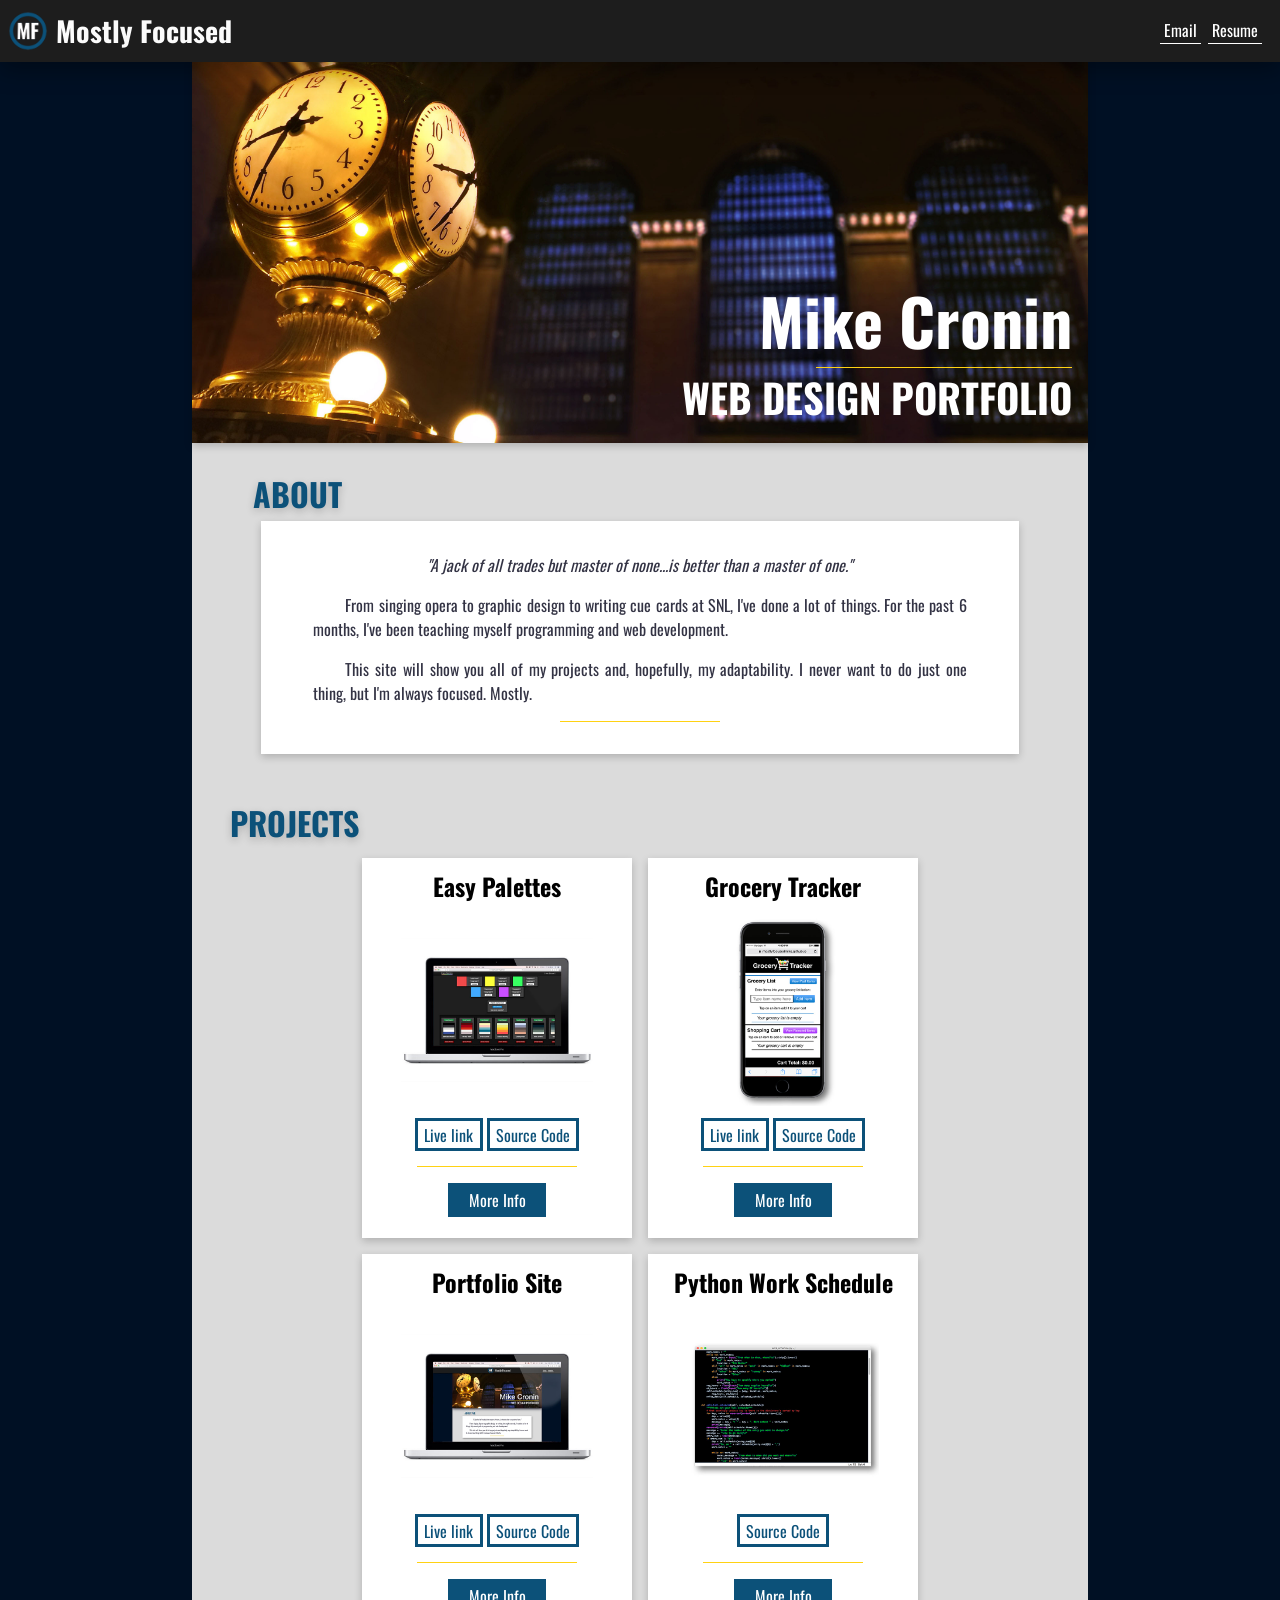
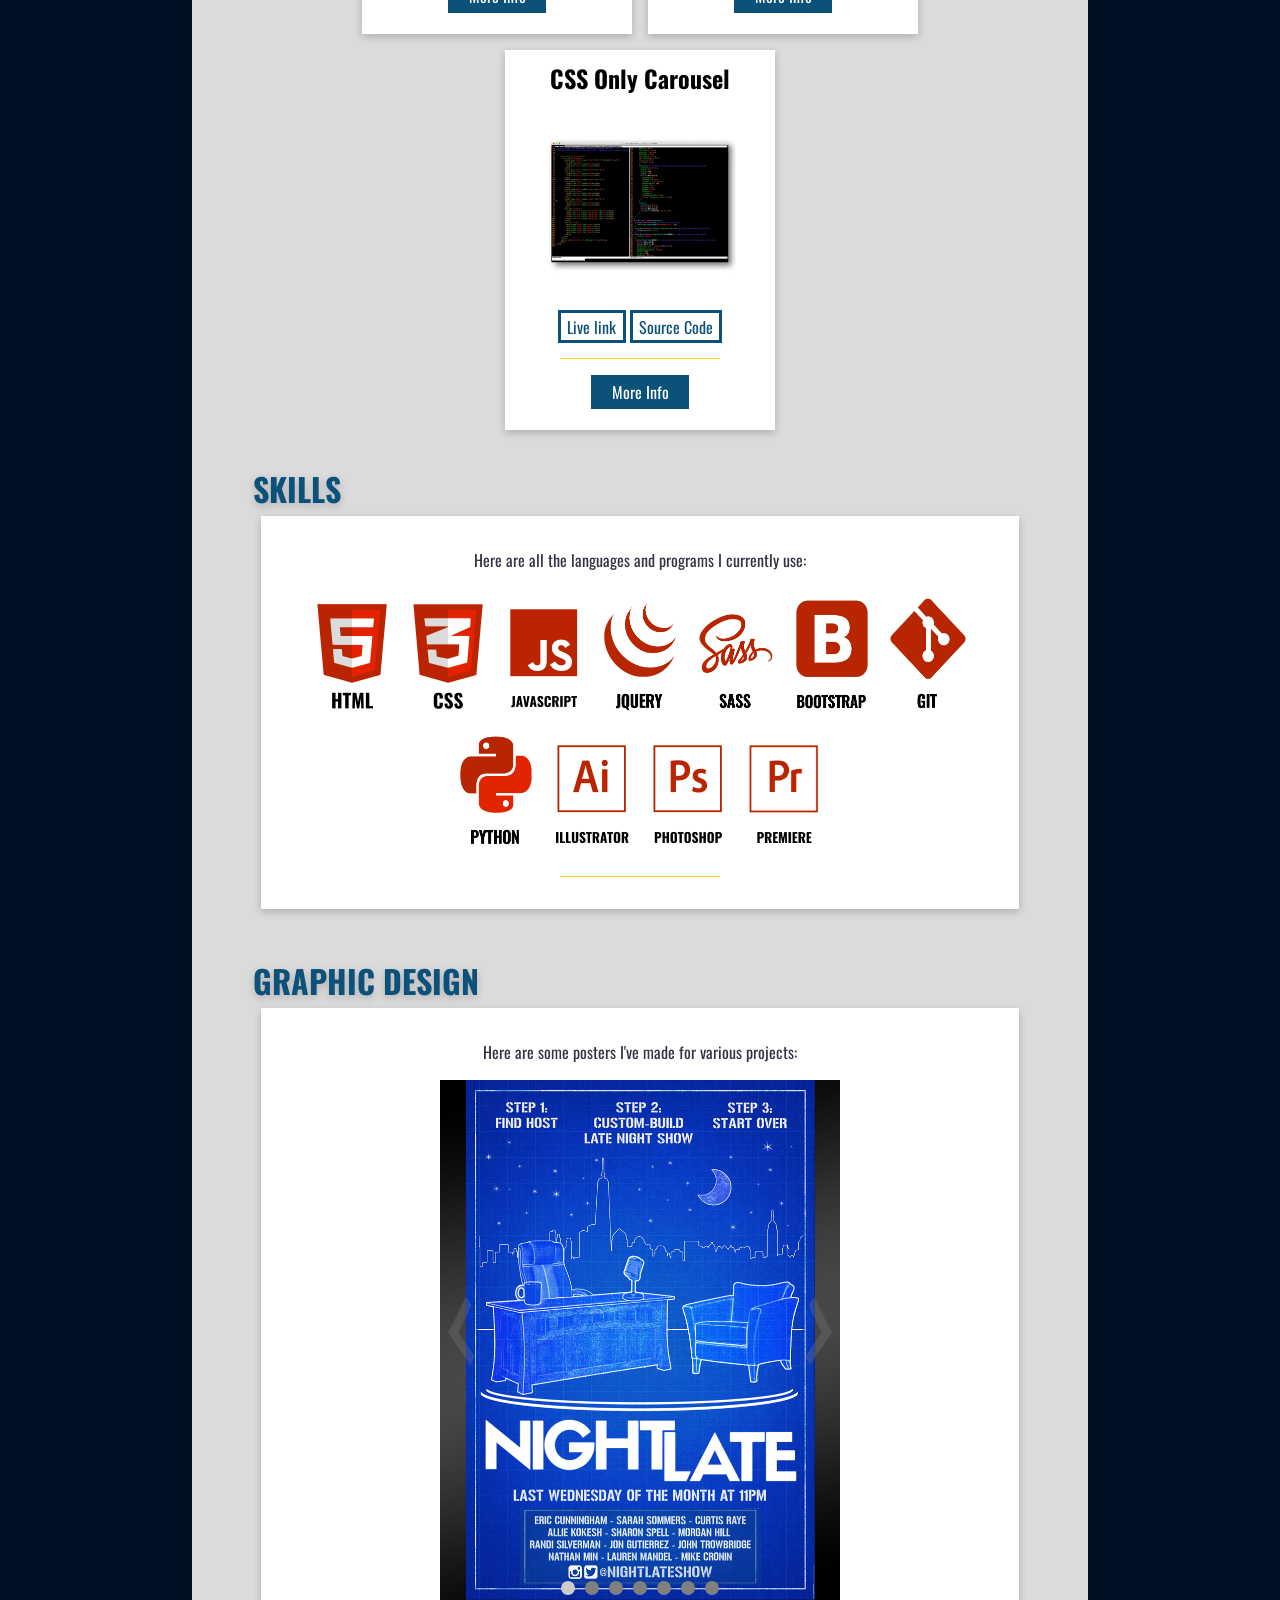
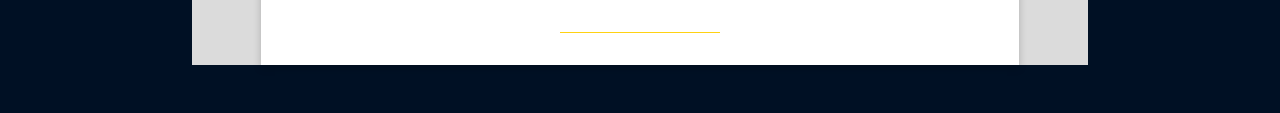
==== commit 143dfeda: "added css carousel card" ====
--- a/index.html
+++ b/index.html
@@ -129,7 +129,7 @@
                       <h2>Portfolio Site</h2>
                       <div class="project-showcase">
                         <div class="project-info">
-                          <p><span class="tab">This site will hold all of my coding projects. I built it using Bootstrap to get a feel for the framework, athough I removed the Bootstrap due to bloat. Click the live link to return exactly where you are. Built with HTML, JavaScript, and Sass. See more project info <a href="https://github.com/MostlyFocusedMike/MostlyFocusedMike.github.io/blob/master/README.md" target="_blank" class="info" > See more project info</a></span></p>
+                          <p><span class="tab">This site will hold all of my coding projects. I built it using Bootstrap to get a feel for the framework, athough I removed the Bootstrap due to bloat. Click the live link to return exactly where you are. Built with HTML, JavaScript, and Sass. <a href="https://github.com/MostlyFocusedMike/MostlyFocusedMike.github.io/blob/master/README.md" target="_blank" class="info" > See more project info</a></span></p>
                         </div>
                         <div class="line"></div>
                       </div>
@@ -166,6 +166,41 @@
                   </div>
                 </div>
               </div>
+        
+      <div id="css-only-carousel">
+          <input id="toggle-css-only-carousel" class= "toggle-box" type="checkbox"/>
+
+          <div class="card-view">
+            <div class="card">
+              <div class="front">
+                <h2 class="project-name">CSS Only Carousel</h2>
+                <img src="images/css-carousel.jpg" class="project-icon"  alt="Python program" title="Fact: code looks cooler on a black background"/>
+                <div class="buttons">
+                  <a href="#slideshow-section">Live link</a>
+                  <a href="https://github.com/MostlyFocusedMike/css-slideshow" target="_blank">Source Code</a>
+                </div>
+                <div class="line"></div>
+                <label class="toggle-label" for="toggle-css-only-carousel">More Info</label>
+              </div>
+              <div class="back">
+                <h2>CSS Only Carousel</h2>
+                <div class="project-showcase">
+                  <div class="project-info">
+                    <p><span class="tab"> I took <a href="https://medium.com/@_jh3y/how-to-pure-css-carousel-ce1a8cb231c8" target="_blank"
+                    class="info">Jhey Tompkins'</a> method of a CSS only
+                    carousel and added some tweaks, mainly that it's 
+                    responsive and maintains its aspect ratio. I also 
+                    translated it into Sass instead of Stylus, so it might 
+                    be a little easier for people to plug and play. Built
+                    using HTML and Sass <a href="https://github.com/MostlyFocusedMike/css-slideshow/blob/master/README.md" target="_blank" class="info">See more project info</a></span></p>
+                  </div>
+                  <div class="line"></div>
+                </div>
+                <label class="toggle-label" for="toggle-css-only-carousel">Flip Back</label>
+              </div>
+            </div>
+          </div>
+        </div>
 
     </div> 
 
--- a/css/styles.css
+++ b/css/styles.css
@@ -17,7 +17,8 @@
     height: 25px;
     position: absolute;
     top: 48%;
-    z-index: 10; }
+    z-index: 10;
+    opacity: .3; }
 
   html body #wrapper #projects-section .card-view .card .front, body body #wrapper #projects-section .card-view .card .front, html body #wrapper #projects-section .card-view .card .back, body body #wrapper #projects-section .card-view .card .back, html body #wrapper #projects-section .card-view, body body #wrapper #projects-section .card-view, html body #wrapper #projects-section .card-view .card, body body #wrapper #projects-section .card-view .card {
     width: 270px;
@@ -319,15 +320,13 @@
           html body #wrapper .arrows .back, body body #wrapper .arrows .back {
             border-left: 10px solid gray;
             transform: rotate(-64deg) skewX(-30deg);
-            left: 2%;
-            opacity: .5; }
+            left: 2%; }
             html body #wrapper .arrows .back:hover, body body #wrapper .arrows .back:hover {
               opacity: .8; }
           html body #wrapper .arrows .next, body body #wrapper .arrows .next {
             border-right: 10px solid gray;
             transform: rotate(64deg) skewX(30deg);
-            right: 2%;
-            opacity: .5; }
+            right: 2%; }
             html body #wrapper .arrows .next:hover, body body #wrapper .arrows .next:hover {
               opacity: .8; }
         html body #wrapper #s-1:checked ~ #track, body body #wrapper #s-1:checked ~ #track {
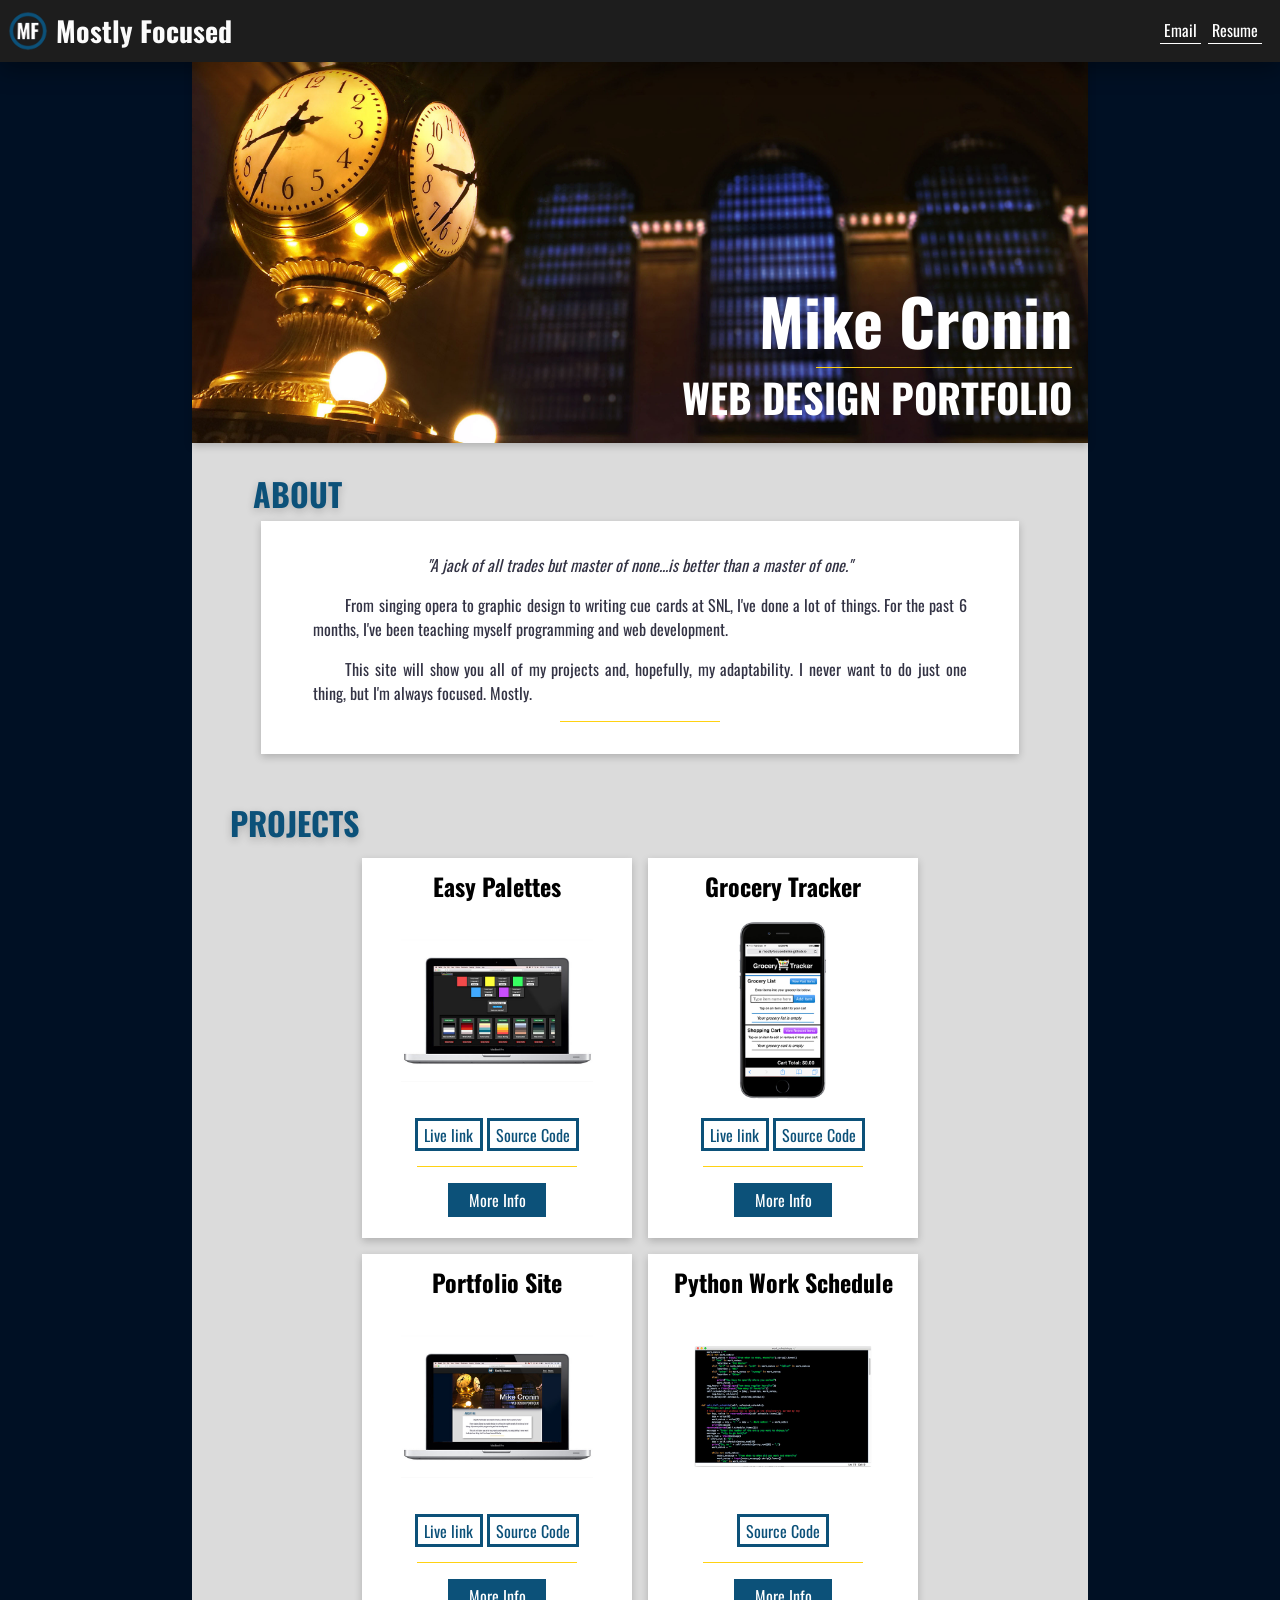
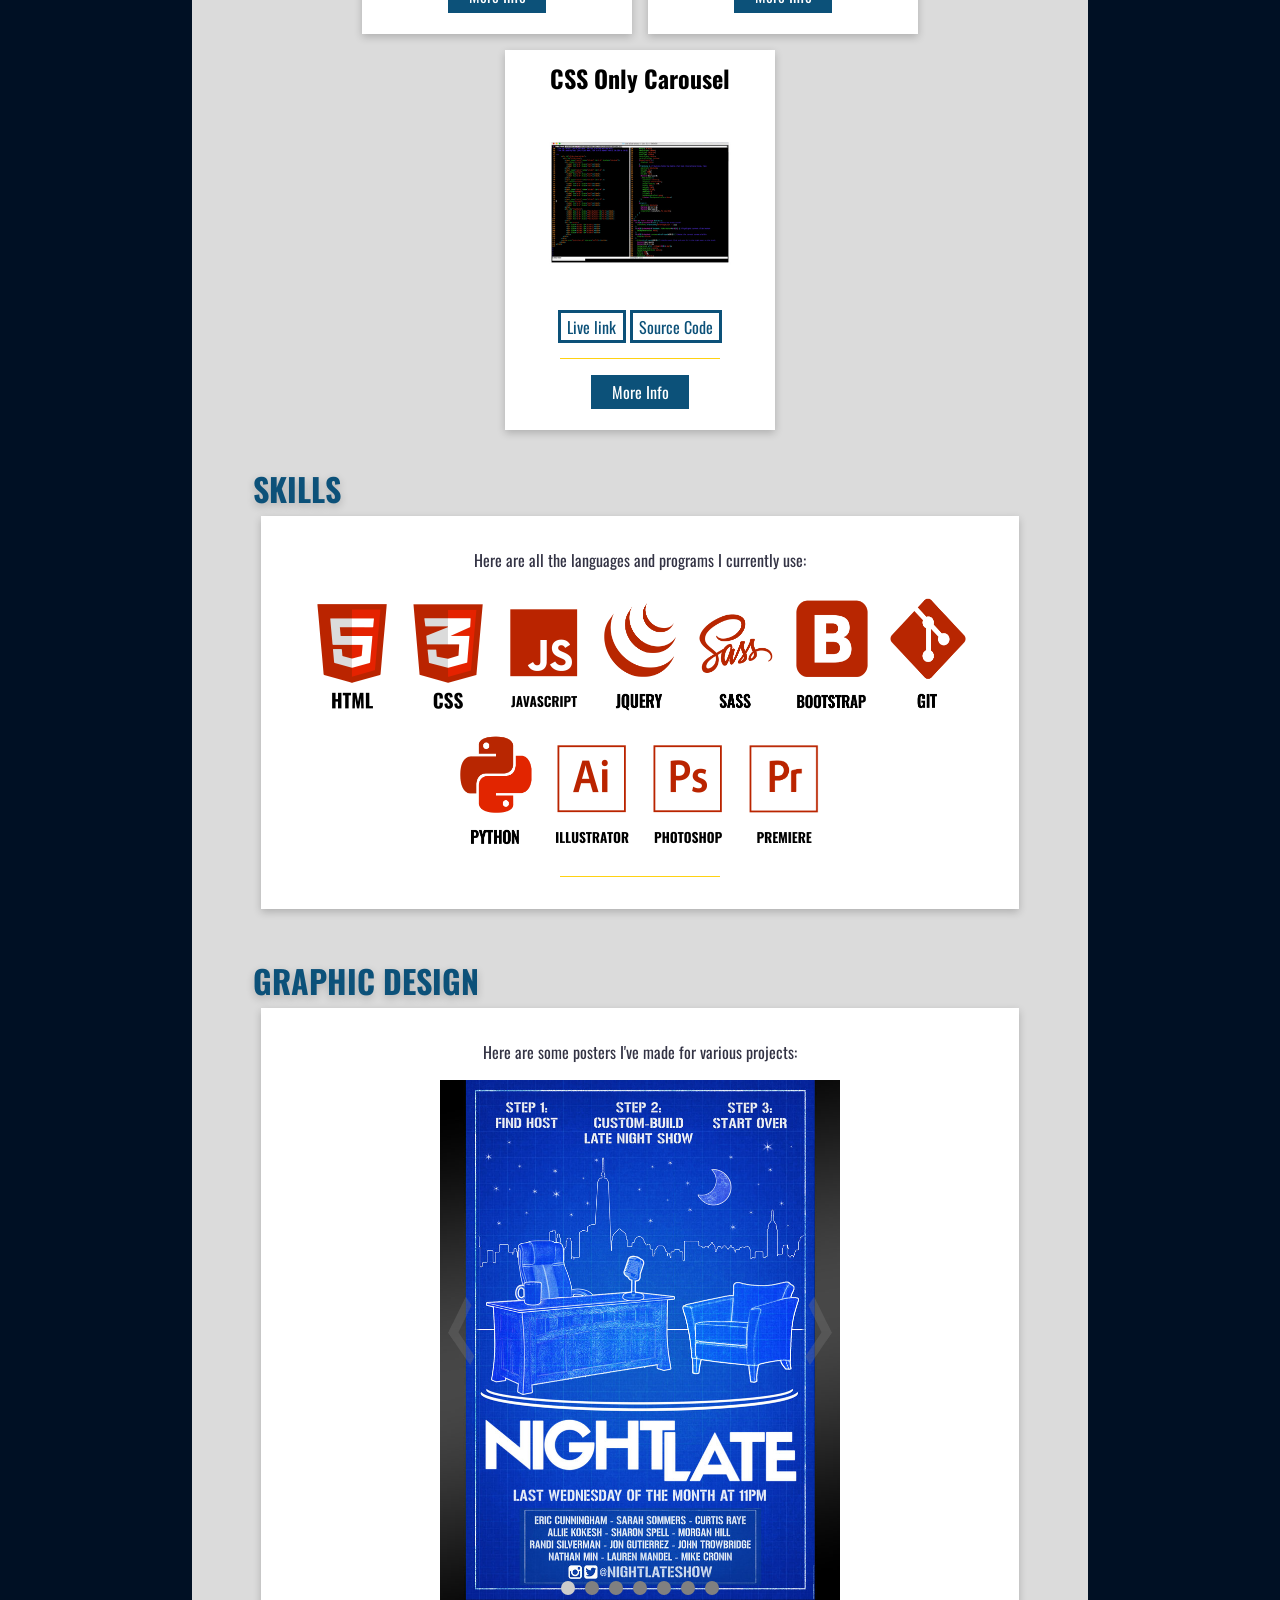
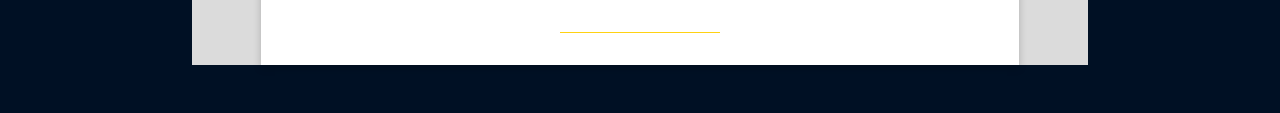
==== commit c09409f6: "edited card icons and removed tabs" ====
--- a/index.html
+++ b/index.html
@@ -69,7 +69,7 @@
                       <h2>Easy Palettes</h2>
                       <div class="project-showcase">
                         <div class="project-info">
-                          <p><span class="tab">Easy Palettes is a site that makes putting hex codes into your code so much easier. Create, save, and tweak dozens of palettes, all without logging in. Built using the <a href="http://jscolor.com" target="_blank" class="info" >jscolor plugin,</a> jQuery, HTML, and Sass. <a href="https://github.com/MostlyFocusedMike/easy-palettes/blob/master/README.md" target="_blank" class="info" > See more project info</a></span></p>
+                          <p>Easy Palettes is a site that makes putting hex codes into your code so much easier. Create, save, and tweak dozens of palettes, all without logging in. Built using the <a href="http://jscolor.com" target="_blank" class="info" >jscolor plugin,</a> jQuery, HTML, and Sass. <a href="https://github.com/MostlyFocusedMike/easy-palettes/blob/master/README.md" target="_blank" class="info" > See more project info</a></p>
                         </div>
                         <div class="line"></div>
                       </div>
@@ -99,7 +99,7 @@
                       <h2>Grocery Tracker</h2>
                       <div class="project-showcase">
                         <div class="project-info">
-                          <p><span class="tab">This web app helps users keep track of their grocery list and how much they're spending at the store. It's designed to be used on a mobile device. Built using pure HTML, CSS, and JavaScript. <a href="https://github.com/MostlyFocusedMike/grocery-tracker/blob/master/README.md" target="_blank" class="info" > See more project info</a></span></p>
+                          <p>This web app helps users keep track of their grocery list and how much they're spending at the store. It's designed to be used on a mobile device. Built using pure HTML, CSS, and JavaScript. <a href="https://github.com/MostlyFocusedMike/grocery-tracker/blob/master/README.md" target="_blank" class="info" > See more project info</a></p>
                         </div>
                         <div class="line"></div>
                       </div>
@@ -129,7 +129,7 @@
                       <h2>Portfolio Site</h2>
                       <div class="project-showcase">
                         <div class="project-info">
-                          <p><span class="tab">This site will hold all of my coding projects. I built it using Bootstrap to get a feel for the framework, athough I removed the Bootstrap due to bloat. Click the live link to return exactly where you are. Built with HTML, JavaScript, and Sass. <a href="https://github.com/MostlyFocusedMike/MostlyFocusedMike.github.io/blob/master/README.md" target="_blank" class="info" > See more project info</a></span></p>
+                          <p>This site will hold all of my coding projects. I built it using Bootstrap to get a feel for the framework, athough I removed the Bootstrap due to bloat. Click the live link to return exactly where you are. Built with HTML, JavaScript, and Sass. <a href="https://github.com/MostlyFocusedMike/MostlyFocusedMike.github.io/blob/master/README.md" target="_blank" class="info" > See more project info</a></p>
                         </div>
                         <div class="line"></div>
                       </div>
@@ -157,7 +157,7 @@
                       <h2>Python Work Schedule</h2>
                       <div class="project-showcase">
                         <div class="project-info">
-                          <p><span class="tab">I needed a way to track my hours and paycheck on my phone. So I used the app <a href="http://omz-software.com/pythonista/" target="_blank" class="info">Pythonista</a> and made this work schedule program that runs on its command line. Built using Python. <a href="https://github.com/MostlyFocusedMike/work_schedule/blob/master/README.md" target="_blank" class="info">See more project info</a></span></p>
+                          <p>I needed a way to track my hours and paycheck on my phone. So I used the app <a href="http://omz-software.com/pythonista/" target="_blank" class="info">Pythonista</a> and made this work schedule program that runs on its command line. Built using Python. <a href="https://github.com/MostlyFocusedMike/work_schedule/blob/master/README.md" target="_blank" class="info">See more project info</a></p>
                         </div>
                         <div class="line"></div>
                       </div>
@@ -186,13 +186,13 @@
                 <h2>CSS Only Carousel</h2>
                 <div class="project-showcase">
                   <div class="project-info">
-                    <p><span class="tab"> I took <a href="https://medium.com/@_jh3y/how-to-pure-css-carousel-ce1a8cb231c8" target="_blank"
+                    <p>I took <a href="https://medium.com/@_jh3y/how-to-pure-css-carousel-ce1a8cb231c8" target="_blank"
                     class="info">Jhey Tompkins'</a> method of a CSS only
                     carousel and added some tweaks, mainly that it's 
                     responsive and maintains its aspect ratio. I also 
                     translated it into Sass instead of Stylus, so it might 
                     be a little easier for people to plug and play. Built
-                    using HTML and Sass <a href="https://github.com/MostlyFocusedMike/css-slideshow/blob/master/README.md" target="_blank" class="info">See more project info</a></span></p>
+                    using HTML and Sass <a href="https://github.com/MostlyFocusedMike/css-slideshow/blob/master/README.md" target="_blank" class="info">See more project info</a></p>
                   </div>
                   <div class="line"></div>
                 </div>
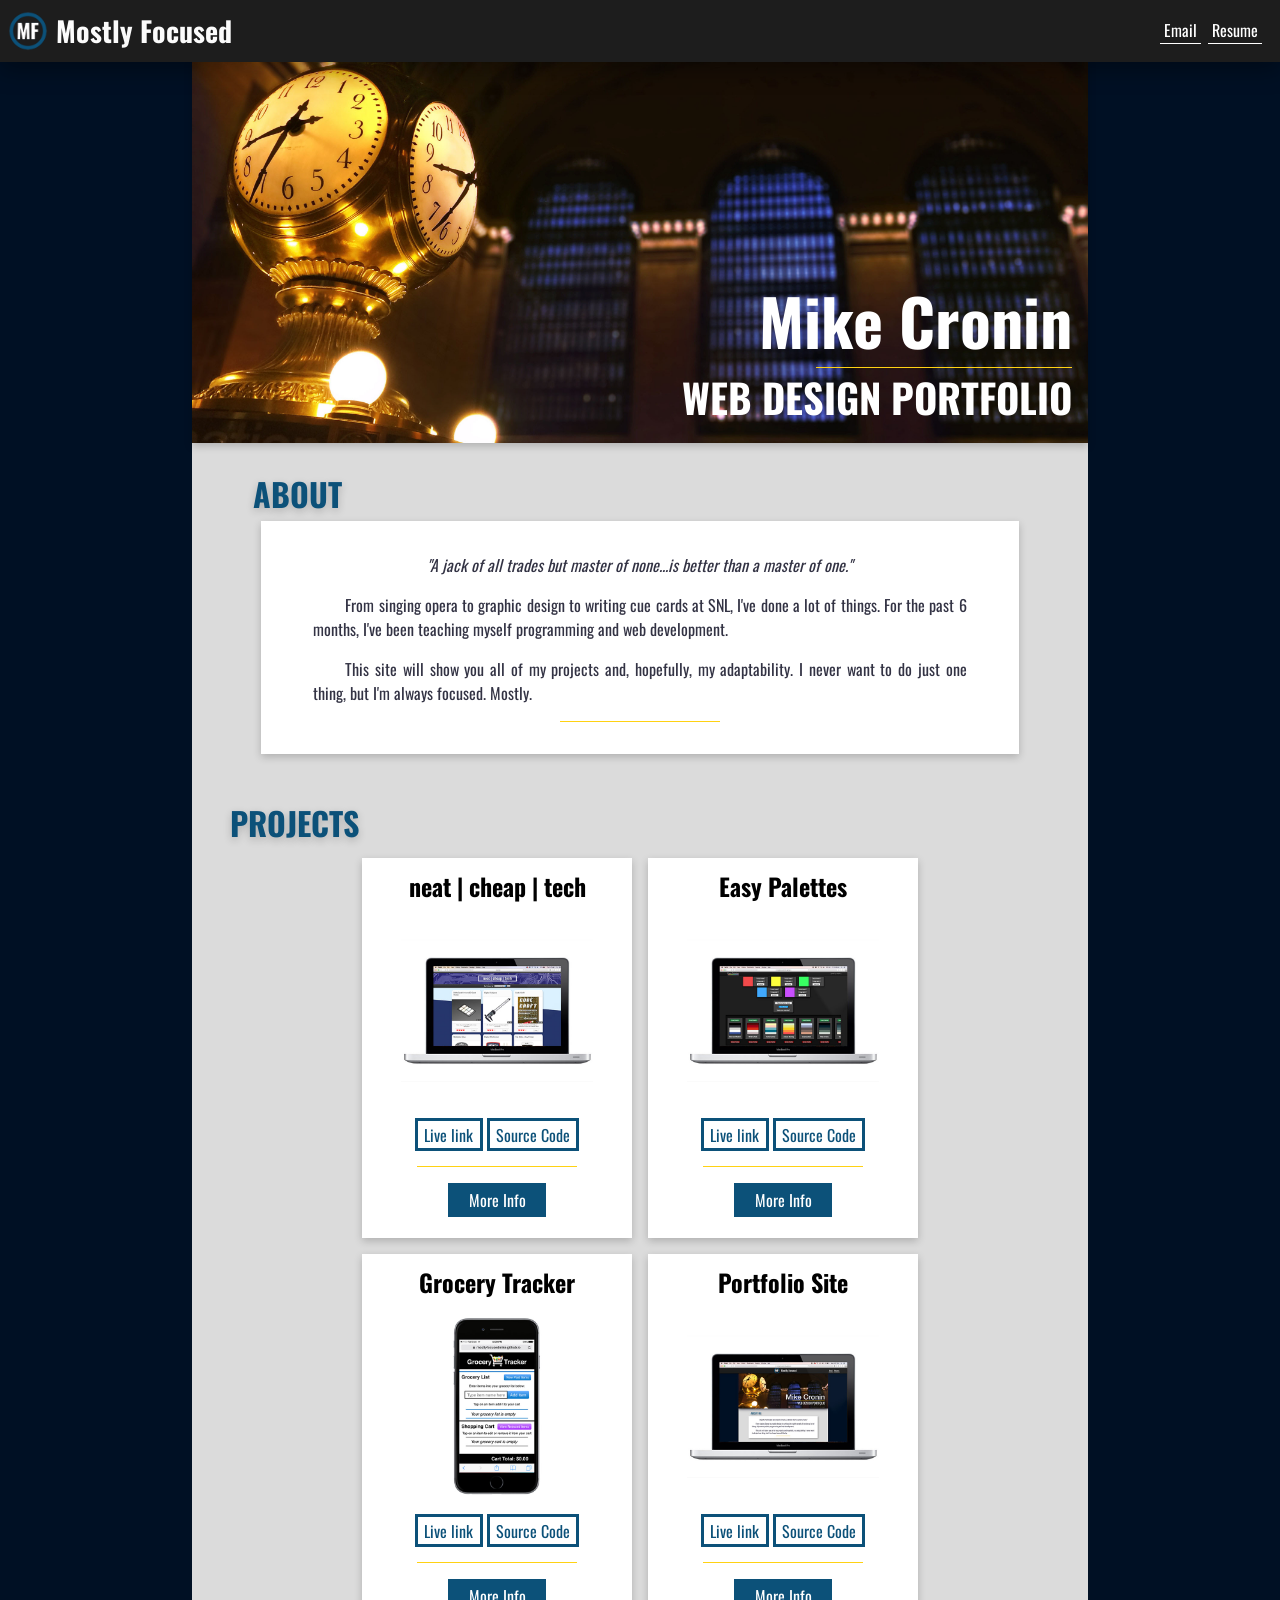
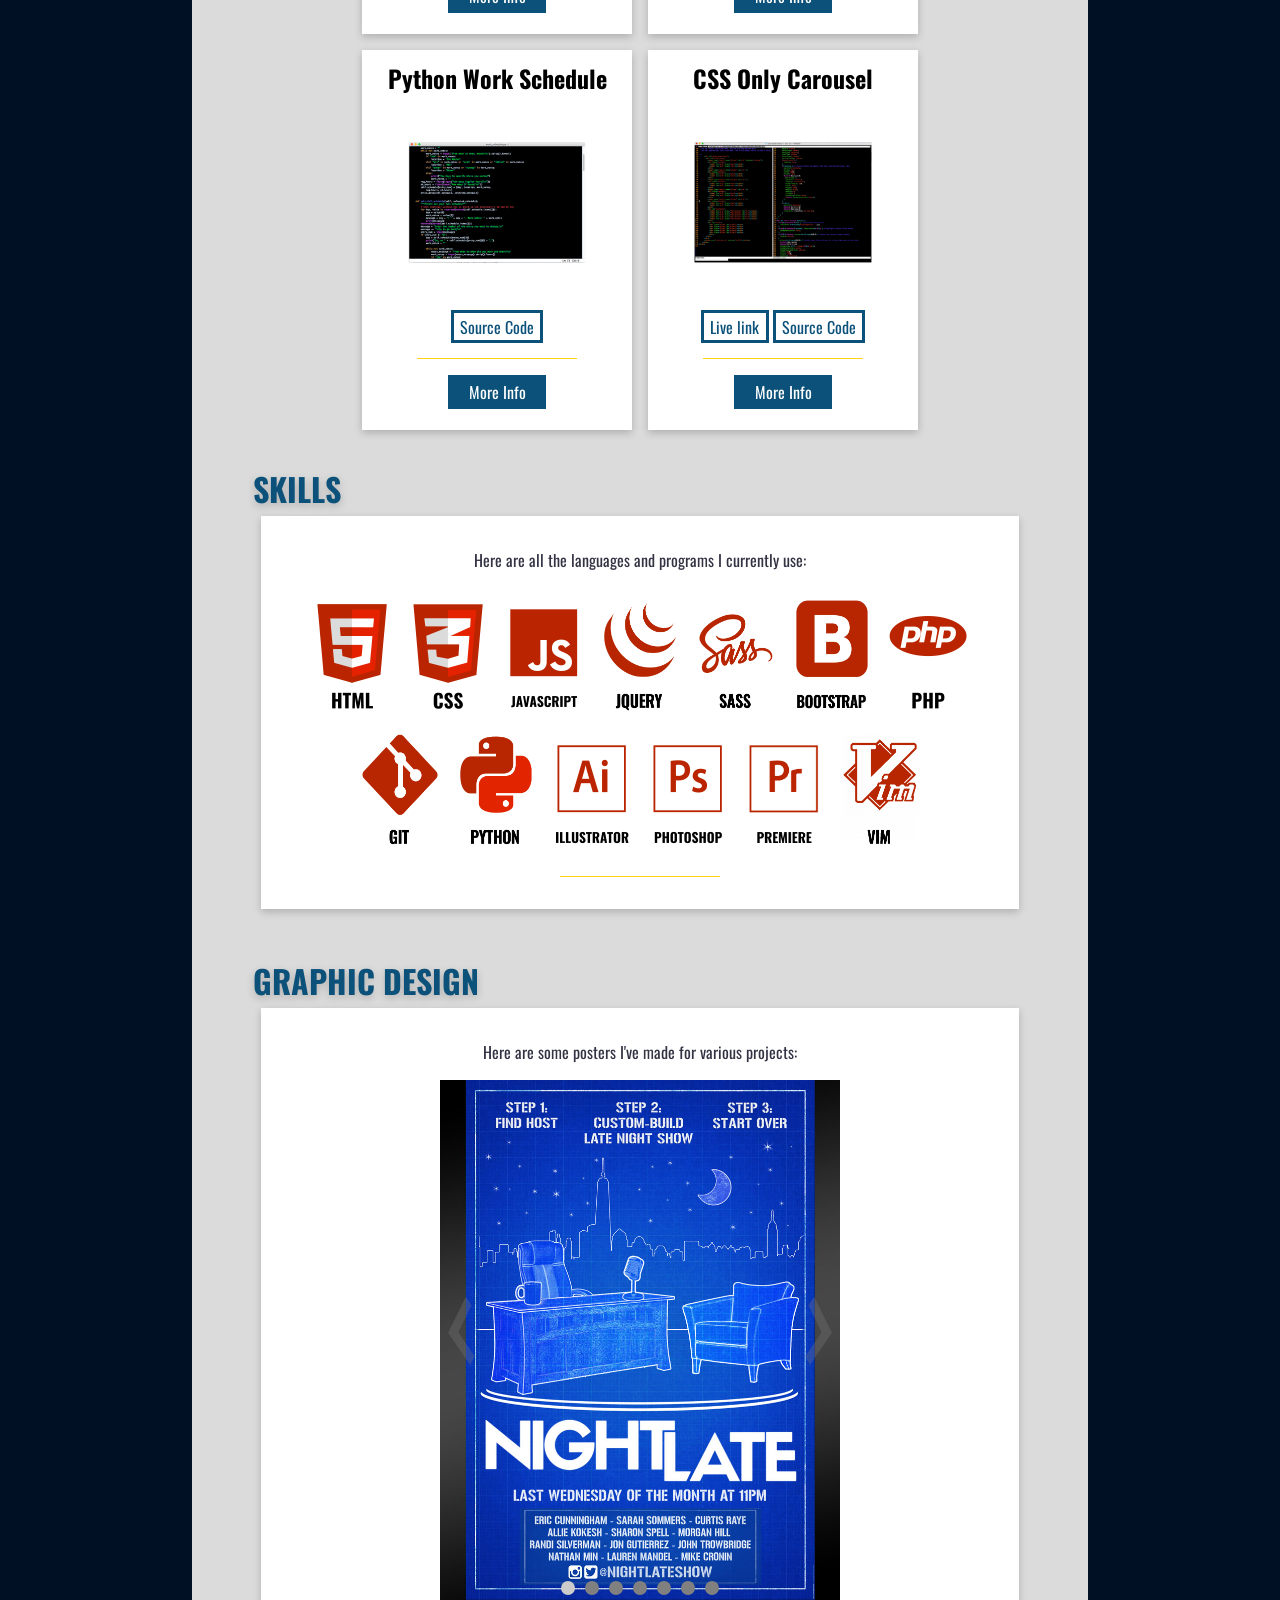
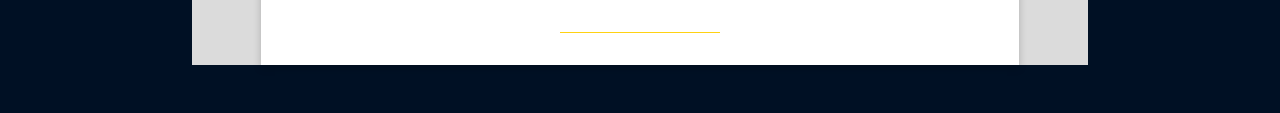
==== commit a7b209f3: "added new site and did some minor cleaning" ====
--- a/index.html
+++ b/index.html
@@ -6,7 +6,7 @@
     <meta name="author" content="Mike Cronin">
     <meta name="description" content="Mike Cronin's web design portfolio">
     <title>Mostly Focused Mike</title>
-    <link href="https://fonts.googleapis.com/css?family=Oswald:300, 400" rel="stylesheet">
+    <link href="https://fonts.googleapis.com/css?family=Oswald:300,400" rel="stylesheet">
     <link rel="stylesheet" href="css/styles.css" type="text/css" />
   </head>
   <body>
@@ -14,11 +14,11 @@
     <!-- HEADER //////////////////////////////-->
 
     <header id="header" >
-        <a href="#top"><img src="images/MF-trans-Circle.png" alt="logo" id="logo-pic"/>
-        <h1 class="logo">Mostly Focused</h1></a>
+        <a href="#top"><img src="images/MF-trans-Circle.png" alt="logo" id="logo-pic">
+          <h1 class="logo">Mostly Focused</h1></a>
         <div id="menu">
-          <a href="mailto:mostlyfocusedmike@gmail.com" >Email</a>
-          <a href="/Michael_Cronin_Resume_2017.pdf" target="_blank">Resume</a>
+          <a href="mailto:mikecronin92@gmail.com" >Email</a>
+          <a href="/michael_cronin_res_2018.pdf" target="_blank">Resume</a>
         </div>      
     </header>
     
@@ -32,52 +32,88 @@
             <h3>WEB DESIGN PORTFOLIO</h3>
         </div>
       </div>
+
       <!-- ABOUT ME SECTION /////////////////////////-->
       <div id="about-me-section">
         <h2 class="section-title">ABOUT</h2>
         <div class="about-me-card">
           <p id="quote"><em>"A jack of all trades but master of none...is better than a master of one."</em></p>
 
-          <p class="about-info"><span class="tab">From singing opera to graphic design to writing cue cards at SNL, I've done a lot of things. For the past 6 months, I've been teaching myself programming and web development.</span></p>
-          <p class="about-info"><span class="tab">This site will show you all of my projects and, hopefully, my adaptability. I never want to do just one thing, but I'm always focused. Mostly. </span></p>
-        <div class="line"></div>
-      </div>
-    </div>
+          <p class="about-info"><span class="tab">
+              From singing opera to graphic design to writing cue cards at SNL, I've done a lot of things. 
+              For the past 6 months, I've been teaching myself programming and web development.</span></p>
+          <p class="about-info"><span class="tab">This site will show you all of my projects and, 
+              hopefully, my adaptability. I never want to do just one thing, but I'm always focused. Mostly. </span></p>
+          <div class="line"></div>
+        </div>
+      </div>
     
       <!-- PROJECTS ////////////////////////////// -->
       <div id="projects-section">
 
       <h2 class="section-title">PROJECTS</h2>
+      <div id="project-neat-cheap-tech">
+        <input id="toggle-neat-cheap-tech" class= "toggle-box" type="checkbox"/>
+
+        <div class="card-view">
+          <div class="card">
+            <div class="front">
+              <h2 class="project-name">neat | cheap | tech</h2>
+              <img src="images/neat-cheap-tech.jpg" class="project-icon" alt="Laptop showing the neat-cheap-tech site" title="Find some cool gadgets"/>
+              <div class="buttons">
+                <a href="neat-cheap-tech/index.php" target="_blank">Live link</a>
+                <a href="https://github.com/MostlyFocusedMike/neat-cheap-tech" target="_blank">Source Code</a>
+              </div>
+              <div class="line"></div>
+              <label class="toggle-label" for="toggle-neat-cheap-tech">More Info</label>
+              
+            </div>
+            <div class="back">
+              <h2>neat | cheap | tech</h2>
+              <div class="project-showcase">
+                <div class="project-info">
+                  <p>I wanted a project that I could do while learning some PHP, and a site that lists out many similar items is a good
+                  way to grasp how PHP handles arrays and classes. Also, I'm aware you don't need servers to handle such simple
+                  sorting tasks, this was just a fun learning project.
+                  <a href="https://github.com/MostlyFocusedMike/neat-cheap-tech/blob/master/README.md" target="_blank" class="info" > See more project info</a></p>
+                </div>
+                <div class="line"></div>
+              </div>
+              <label class="toggle-label" for="toggle-neat-cheap-tech">Flip Back</label>
+            </div>
+          </div>
+        </div>
+      </div>
 
       <div id="project-easy-palettes">
-                <input id="toggle-easy-palettes" class= "toggle-box" type="checkbox"/>
-
-                <div class="card-view">
-                  <div class="card">
-                    <div class="front">
-                      <h2 class="project-name">Easy Palettes</h2>
-                      <img src="images/easy-palettes.jpg" class="project-icon" alt="Laptop showing the Easy-palettes App" title="Save, copy, and tweak hex code palettes without logging in"/>
-                      <div class="buttons">
-                        <a href="https://mostlyfocusedmike.github.io/easy-palettes/" target="_blank">Live link</a>
-                        <a href="https://github.com/MostlyFocusedMike/easy-palettes" target="_blank">Source Code</a>
-                      </div>
-                      <div class="line"></div>
-                      <label class="toggle-label" for="toggle-easy-palettes">More Info</label>
-                      
-                    </div>
-                    <div class="back">
-                      <h2>Easy Palettes</h2>
-                      <div class="project-showcase">
-                        <div class="project-info">
-                          <p>Easy Palettes is a site that makes putting hex codes into your code so much easier. Create, save, and tweak dozens of palettes, all without logging in. Built using the <a href="http://jscolor.com" target="_blank" class="info" >jscolor plugin,</a> jQuery, HTML, and Sass. <a href="https://github.com/MostlyFocusedMike/easy-palettes/blob/master/README.md" target="_blank" class="info" > See more project info</a></p>
-                        </div>
-                        <div class="line"></div>
-                      </div>
-                      <label class="toggle-label" for="toggle-easy-palettes">Flip Back</label>
-                    </div>
-                  </div>
-                </div>
-              </div>
+        <input id="toggle-easy-palettes" class= "toggle-box" type="checkbox"/>
+
+        <div class="card-view">
+          <div class="card">
+            <div class="front">
+              <h2 class="project-name">Easy Palettes</h2>
+              <img src="images/easy-palettes.jpg" class="project-icon" alt="Laptop showing the Easy-palettes App" title="Save, copy, and tweak hex code palettes without logging in"/>
+              <div class="buttons">
+                <a href="https://mostlyfocusedmike.github.io/easy-palettes/" target="_blank">Live link</a>
+                <a href="https://github.com/MostlyFocusedMike/easy-palettes" target="_blank">Source Code</a>
+              </div>
+              <div class="line"></div>
+              <label class="toggle-label" for="toggle-easy-palettes">More Info</label>
+              
+            </div>
+            <div class="back">
+              <h2>Easy Palettes</h2>
+              <div class="project-showcase">
+                <div class="project-info">
+                  <p>Easy Palettes is a site that makes putting hex codes into your code so much easier. Create, save, and tweak dozens of palettes, all without logging in. Built using the <a href="http://jscolor.com" target="_blank" class="info" >jscolor plugin,</a> jQuery, HTML, and Sass. <a href="https://github.com/MostlyFocusedMike/easy-palettes/blob/master/README.md" target="_blank" class="info" > See more project info</a></p>
+                </div>
+                <div class="line"></div>
+              </div>
+              <label class="toggle-label" for="toggle-easy-palettes">Flip Back</label>
+            </div>
+          </div>
+        </div>
+      </div>
 
       <div id="project-grocery-tracker">
                 <input id="toggle-grocery-tracker" class= "toggle-box" type="checkbox"/>
@@ -118,7 +154,7 @@
                       <h2 class="project-name">Portfolio Site</h2>
                       <img src="images/this-site-icon.jpg" class="project-icon"  alt="Laptop open to this website" title="Recursion is fun, huh?"/>
                       <div class="buttons">
-                        <a href="https://mostlyfocusedmike.github.io" target="_blank">Live link</a>
+                        <a href="index.html">Live link</a>
                         <a href="https://github.com/MostlyFocusedMike/mostlyfocusedmike.github.io" target="_blank">Source Code</a>
                       </div>
                       <div class="line"></div>
@@ -223,11 +259,13 @@
             <img src="images/jquery-logo.png" class="skill-icon" alt="jquery logo"  title="jQuery makes it much faster to code in JavaScript"/>
             <img src="images/sass-logo.png" class="skill-icon" alt="sass logog" title="Because nothing describes a css preprocessor like 'sassy'" />
             <img src="images/bootstrap-logo.png" class="skill-icon" alt="bootstrap logo" title="Bootstrap makes it faster to use CSS. Allegedly."/>
+            <img src="images/php-logo.png" class="skill-icon" alt="php logo" title="PHP stands for Hypertext PreProcessor, so it should be HPP if we're being honest."/>
             <img src="images/git-logo.png" class="skill-icon" alt="git logo" title="Git is like hitting the save button on steroids."/>
             <img src="images/python-logo.png" class="skill-icon" alt="python logo" title="Python is a coding language that decided to be written in English."/>
             <img src="images/illustrator-logo.png" class="skill-icon" alt="illustrator logo" title="Illustrator is a graphics program that's great for things like this very icon."/>
             <img src="images/photoshop-logo.png" class="skill-icon" alt="photoshop logo" title="You know what photoshop is."/>
             <img src="images/premiere-logo.png" class="skill-icon" alt="premiere logo" title="Premiere makes videos but apparently won't make you a successful late night YouTube channel."/>
+            <img src="images/vim-logo.png" class="skill-icon" alt="vim logo" title="A programmer of my skill level using Vim is a sure sign of overcompensation"/>
           </div>  
           <div class="line"></div>
       </div>
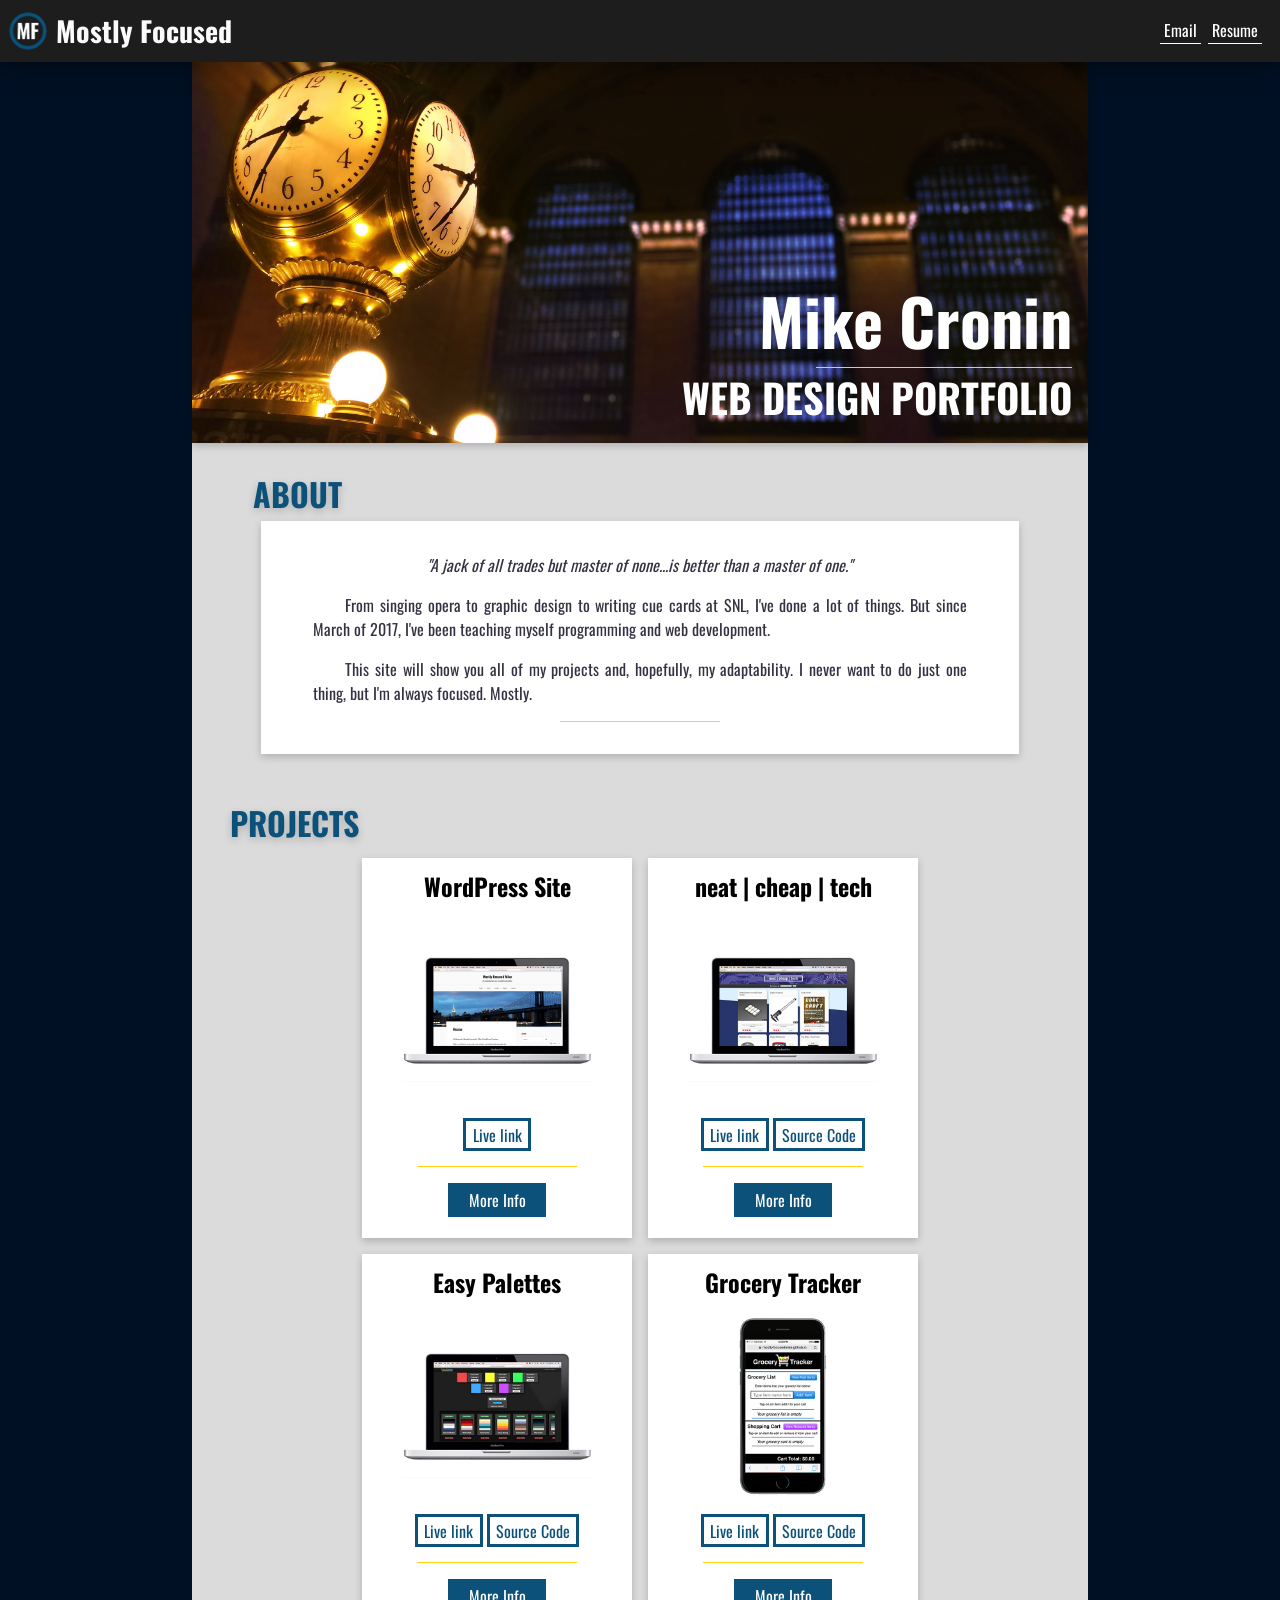
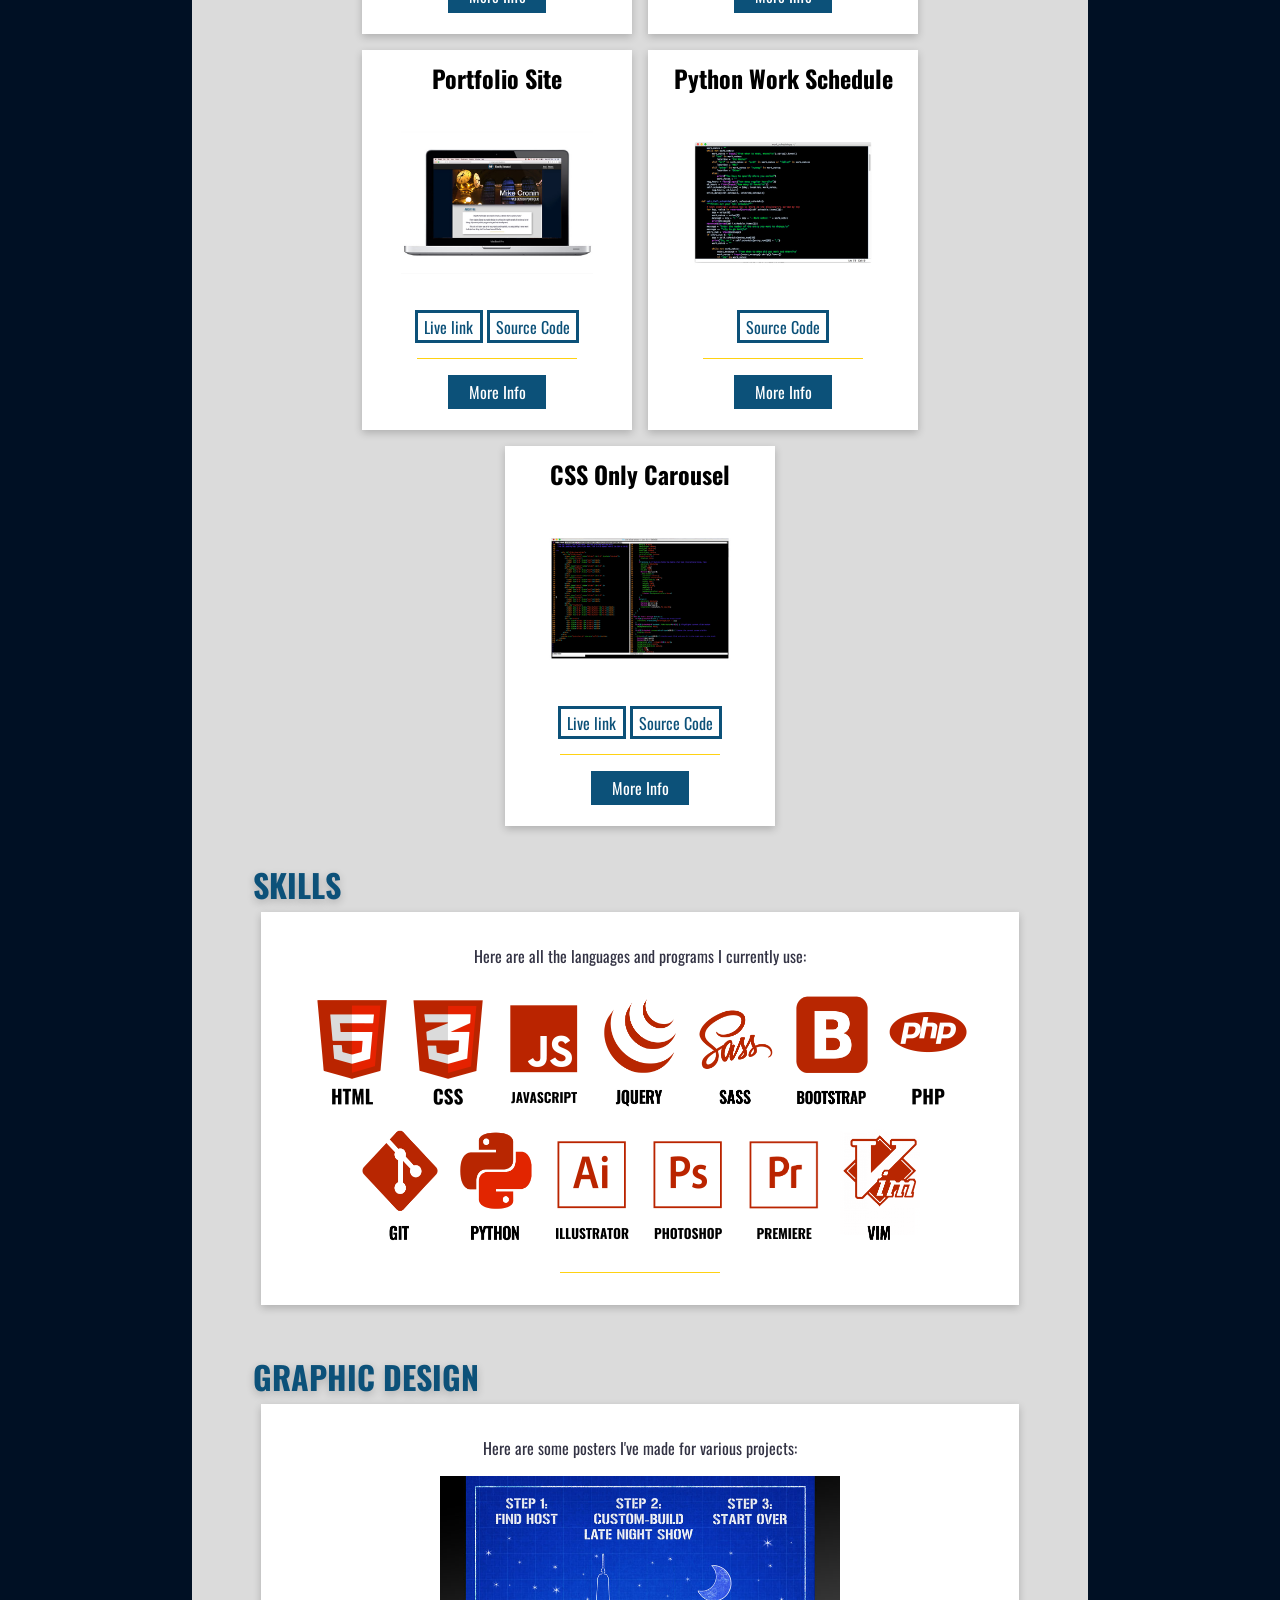
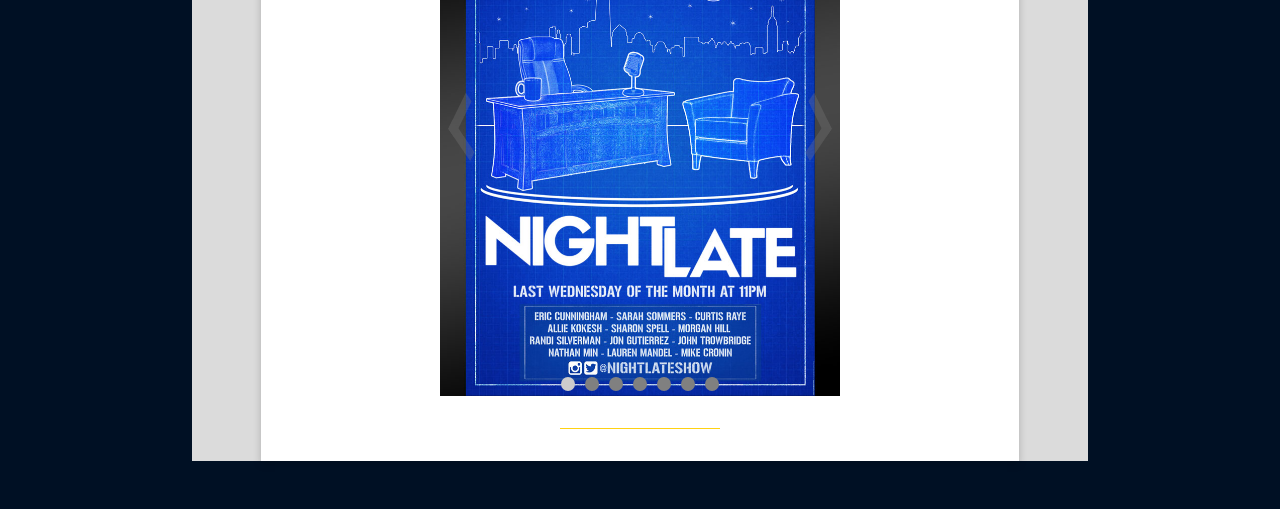
==== commit 7c9617d6: "Added my wordpress site into the projects section" ====
--- a/index.html
+++ b/index.html
@@ -41,7 +41,7 @@
 
           <p class="about-info"><span class="tab">
               From singing opera to graphic design to writing cue cards at SNL, I've done a lot of things. 
-              For the past 6 months, I've been teaching myself programming and web development.</span></p>
+              But since March of 2017, I've been teaching myself programming and web development.</span></p>
           <p class="about-info"><span class="tab">This site will show you all of my projects and, 
               hopefully, my adaptability. I never want to do just one thing, but I'm always focused. Mostly. </span></p>
           <div class="line"></div>
@@ -52,7 +52,43 @@
       <div id="projects-section">
 
       <h2 class="section-title">PROJECTS</h2>
-      <div id="project-neat-cheap-tech">
+
+        <div id="project-wordpress">
+        <input id="toggle-wordpress" class= "toggle-box" type="checkbox"/>
+
+        <div class="card-view">
+          <div class="card">
+            <div class="front">
+              <h2 class="project-name">WordPress Site</h2>
+              <img src="images/wordpress.jpg" class="project-icon" alt="Laptop showing the WordPress site" title="This site but more WordPress-y"/>
+              <div class="buttons">
+                <a href="https://mostlyfocusedmike.wordpress.com" target="_blank">Live link</a>
+              </div>
+              <div class="line"></div>
+              <label class="toggle-label" for="toggle-wordpress">More Info</label>
+              
+            </div>
+            <div class="back">
+              <h2>WordPress Site</h2>
+              <div class="project-showcase">
+                <div class="project-info">
+                  <p>
+                  WordPress is the CMS that everybody wants, so I made a different flavor of 
+                  this portfolio site using it. I've been making WP sites since college and I
+                  do get the appeal of pre-made themes, 
+                  but personally, I'll always prefer the fine tuning possible with a 100% 
+                  original site. 
+                  </p>
+                </div>
+                <div class="line"></div>
+              </div>
+              <label class="toggle-label" for="toggle-wordpress">Flip Back</label>
+            </div>
+          </div>
+        </div>
+      </div>
+
+     <div id="project-neat-cheap-tech">
         <input id="toggle-neat-cheap-tech" class= "toggle-box" type="checkbox"/>
 
         <div class="card-view">
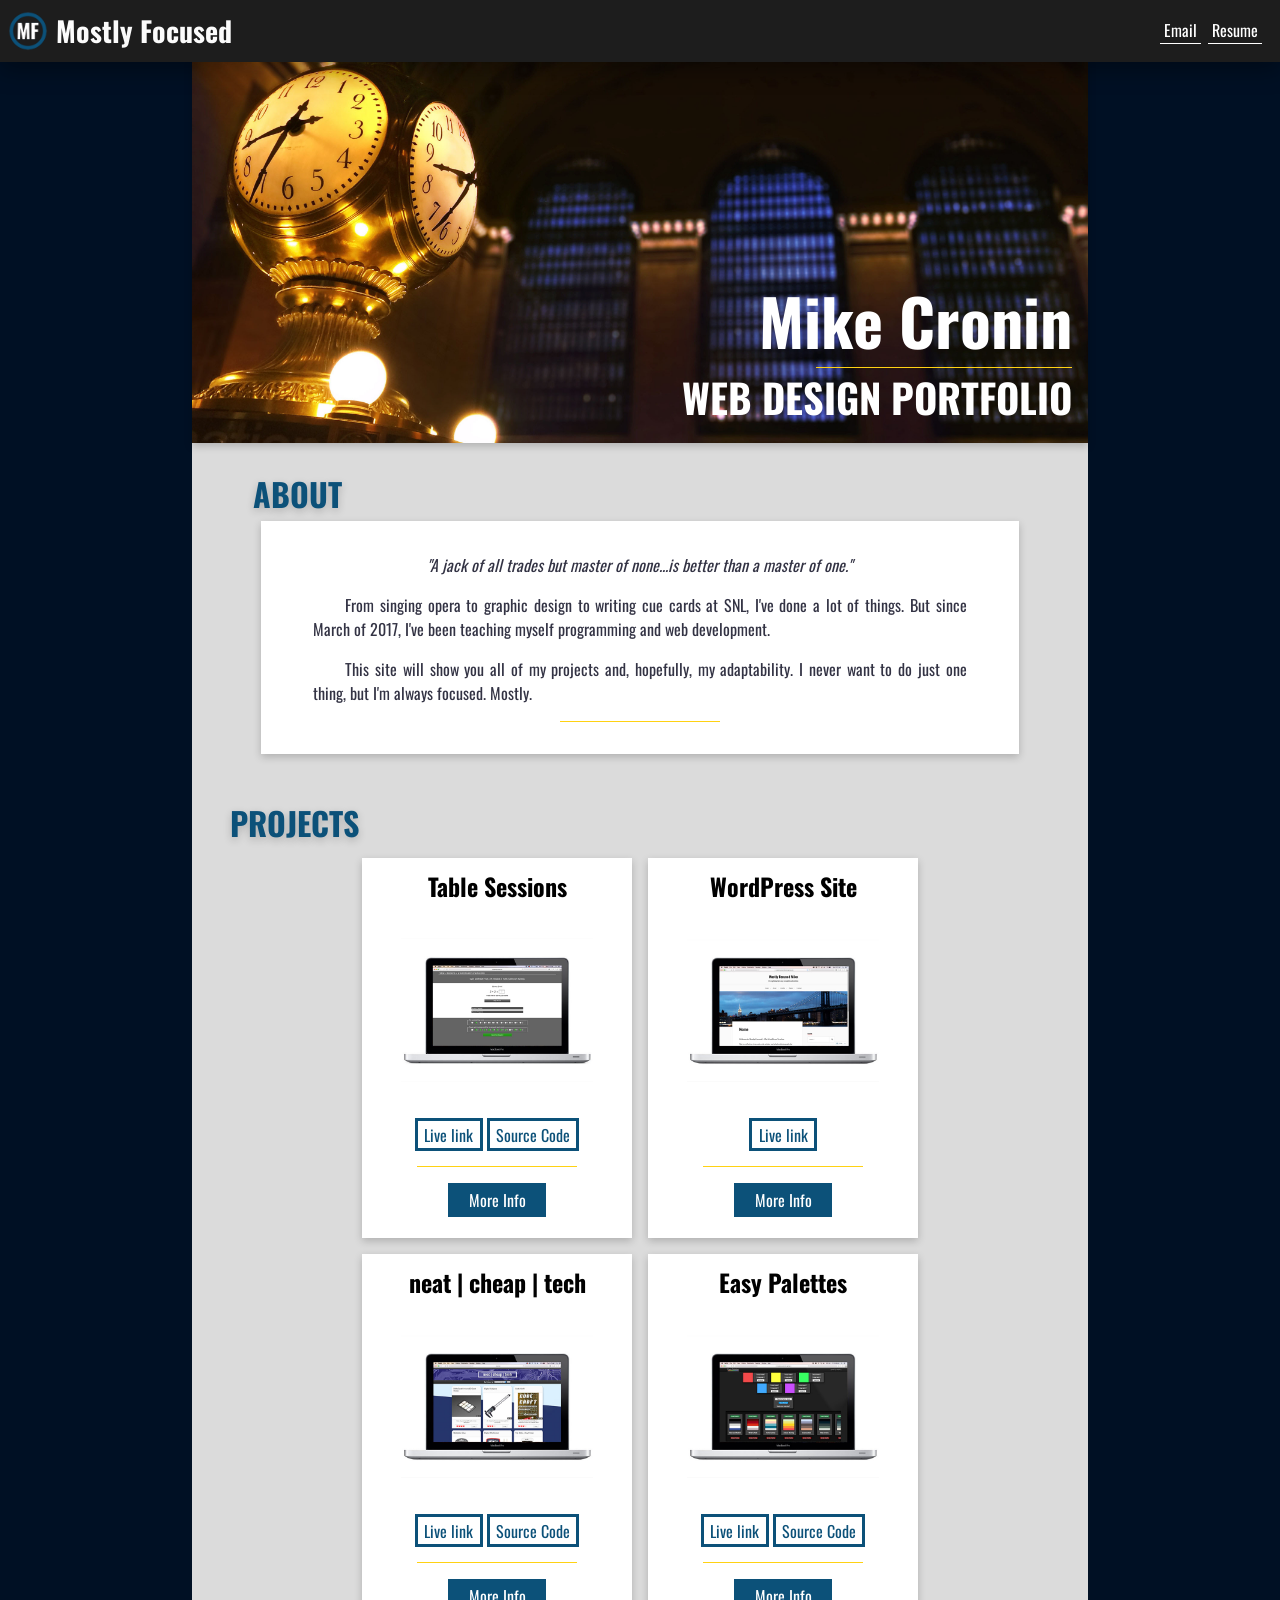
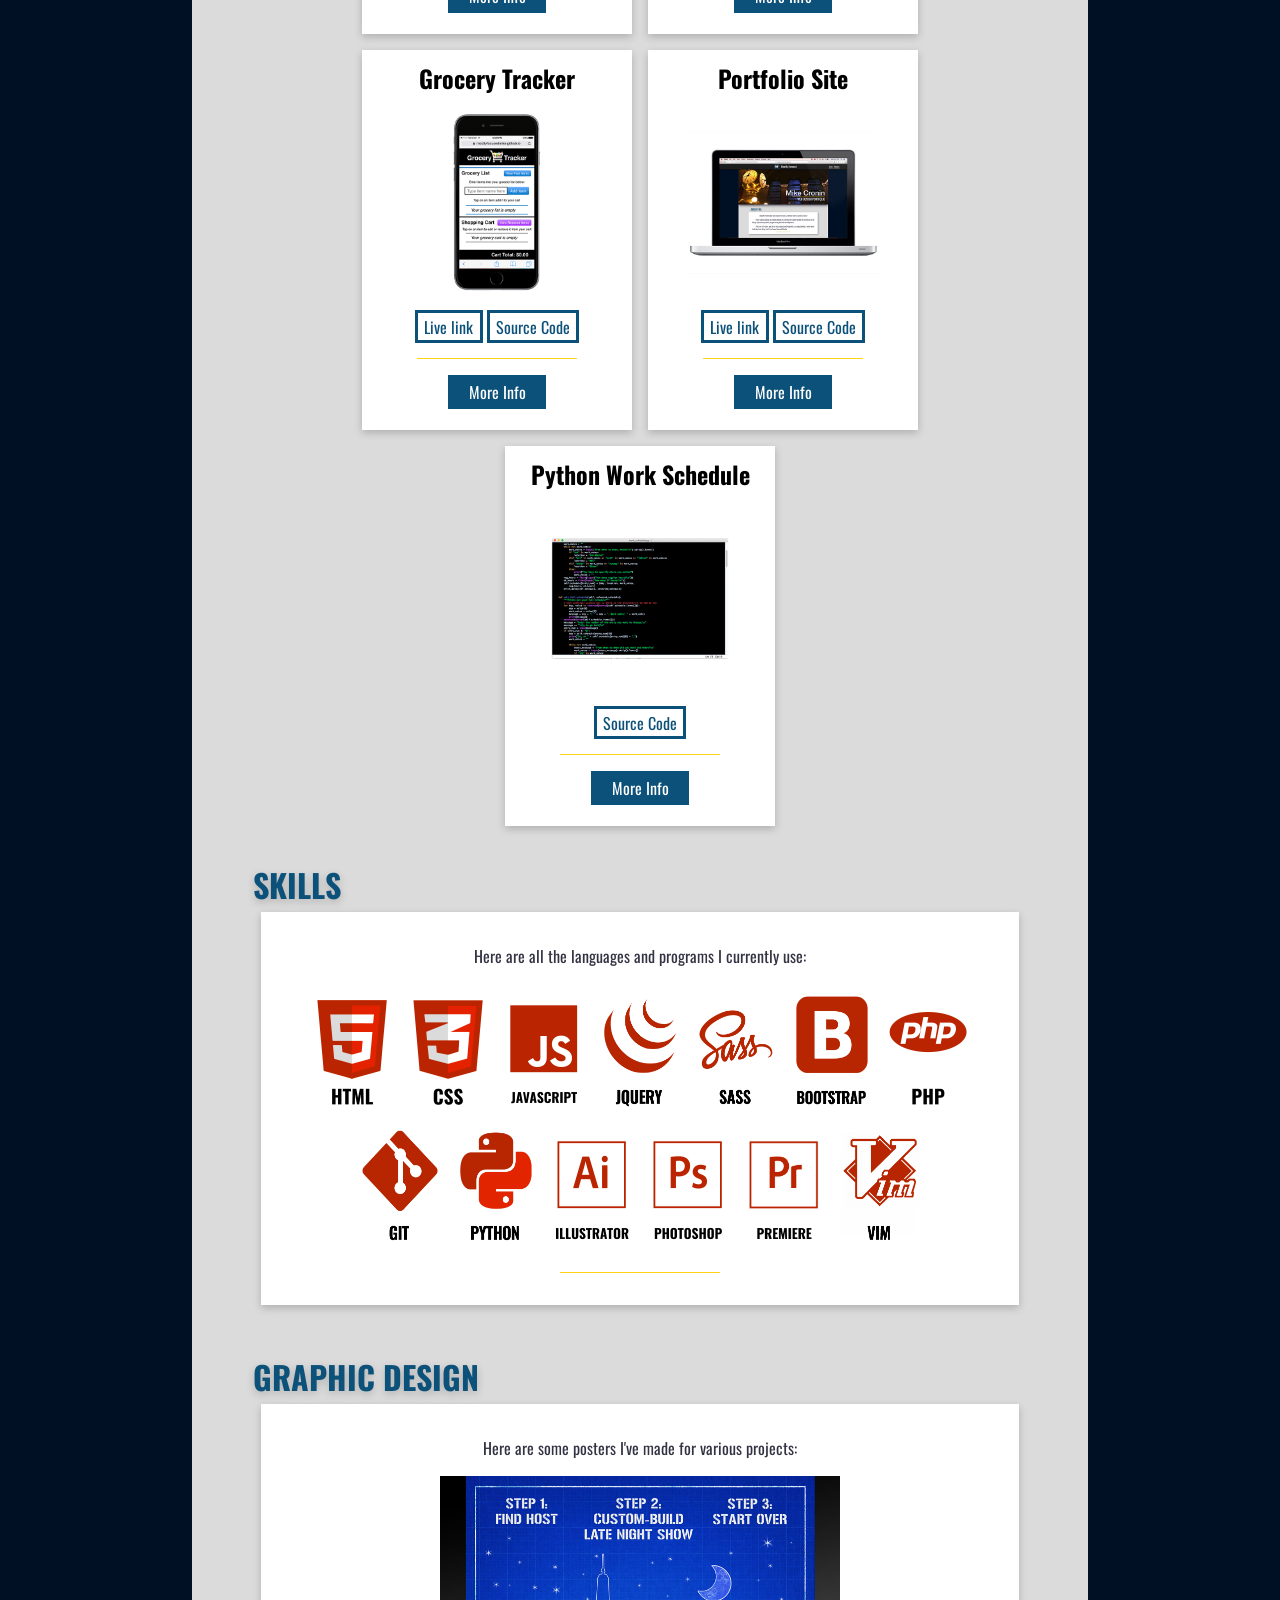
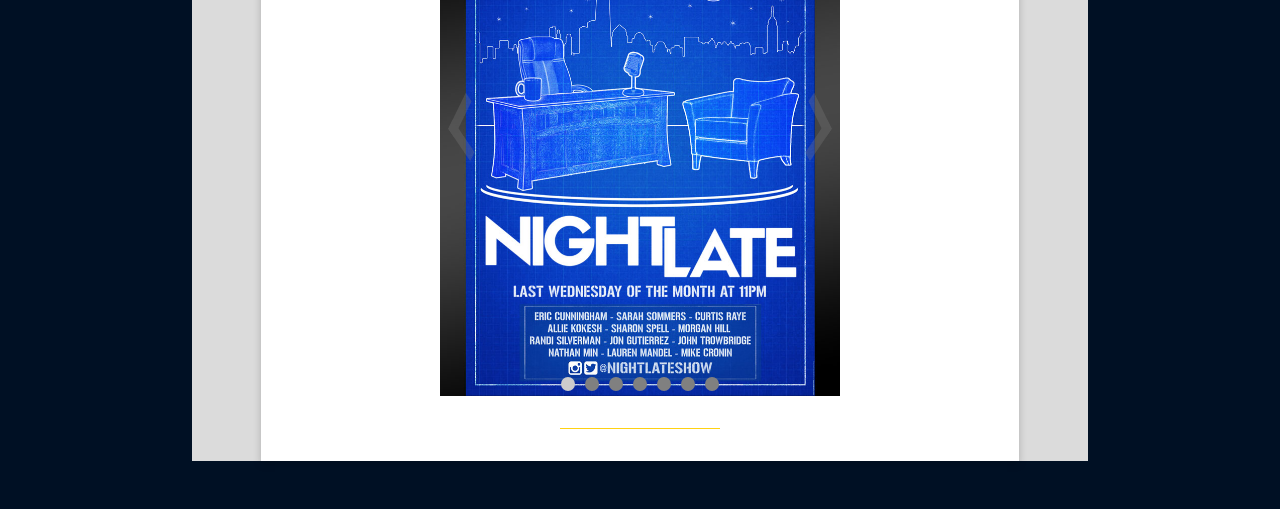
==== commit c6b54260: "added table sessions, removed css carousel" ====
--- a/index.html
+++ b/index.html
@@ -53,7 +53,41 @@
 
       <h2 class="section-title">PROJECTS</h2>
 
-        <div id="project-wordpress">
+      <div id="project-table-sessions">
+        <input id="toggle-table-sessions" class="toggle-box" type="checkbox"/>
+
+        <div class="card-view">
+          <div class="card">
+            <div class="front">
+              <h2 class="project-name">Table Sessions</h2>
+              <img src="images/table-sessions.jpg" class="project-icon" alt="Laptop showing the Table Sessions site" title="You WISH you had a times table practice like this when you were a kid"/>
+              <div class="buttons">
+                <a href="table-sessions" target="_blank">Live link</a>
+                <a href="https://github.com/MostlyFocusedMike/table-sessions" target="_blank">Source Code</a>
+              </div>
+              <div class="line"></div>
+              <label class="toggle-label" for="toggle-table-sessions">More Info</label>
+              
+            </div>
+            <div class="back">
+              <h2>Table Sessions</h2>
+              <div class="project-showcase">
+                <div class="project-info">
+                  <p>I wanted more practice using pure JS before jumping into any frameworks, so I built Table Sessions.
+                  This site also worked well as practice for creating and tweaking interface designs, especially with regards
+                  to the mobile experience.
+                  <a href="https://github.com/MostlyFocusedMike/table-sessions/blob/master/README.md" target="_blank" class="info" > See more project info</a>
+                  </p>
+                </div>
+                <div class="line"></div>
+              </div>
+              <label class="toggle-label" for="toggle-table-sessions">Flip Back</label>
+            </div>
+          </div>
+        </div>
+      </div>
+
+      <div id="project-wordpress">
         <input id="toggle-wordpress" class= "toggle-box" type="checkbox"/>
 
         <div class="card-view">
@@ -212,33 +246,32 @@
               </div>
 
       <div id="project-python-work-schedule">
-                <input id="toggle-python-work-schedule" class= "toggle-box" type="checkbox"/>
-
-                <div class="card-view">
-                  <div class="card">
-                    <div class="front">
-                      <h2 class="project-name">Python Work Schedule</h2>
-                      <img src="images/python-work.jpg" class="project-icon"  alt="Python program" title="Fact: code looks cooler on a black background"/>
-                      <div class="buttons">
-                        <a href="https://github.com/MostlyFocusedMike/work_schedule" target="_blank">Source Code</a>
-                      </div>
-                      <div class="line"></div>
-                      <label class="toggle-label" for="toggle-python-work-schedule">More Info</label>
-                    </div>
-                    <div class="back">
-                      <h2>Python Work Schedule</h2>
-                      <div class="project-showcase">
-                        <div class="project-info">
-                          <p>I needed a way to track my hours and paycheck on my phone. So I used the app <a href="http://omz-software.com/pythonista/" target="_blank" class="info">Pythonista</a> and made this work schedule program that runs on its command line. Built using Python. <a href="https://github.com/MostlyFocusedMike/work_schedule/blob/master/README.md" target="_blank" class="info">See more project info</a></p>
-                        </div>
-                        <div class="line"></div>
-                      </div>
-                      <label class="toggle-label" for="toggle-python-work-schedule">Flip Back</label>
-                    </div>
+        <input id="toggle-python-work-schedule" class= "toggle-box" type="checkbox"/>
+          <div class="card-view">
+            <div class="card">
+              <div class="front">
+                <h2 class="project-name">Python Work Schedule</h2>
+                <img src="images/python-work.jpg" class="project-icon"  alt="Python program" title="Fact: code looks cooler on a black background"/>
+                <div class="buttons">
+                  <a href="https://github.com/MostlyFocusedMike/work_schedule" target="_blank">Source Code</a>
+                </div>
+                <div class="line"></div>
+                <label class="toggle-label" for="toggle-python-work-schedule">More Info</label>
+              </div>
+              <div class="back">
+                <h2>Python Work Schedule</h2>
+                <div class="project-showcase">
+                  <div class="project-info">
+                    <p>I needed a way to track my hours and paycheck on my phone. So I used the app <a href="http://omz-software.com/pythonista/" target="_blank" class="info">Pythonista</a> and made this work schedule program that runs on its command line. Built using Python. <a href="https://github.com/MostlyFocusedMike/work_schedule/blob/master/README.md" target="_blank" class="info">See more project info</a></p>
                   </div>
-                </div>
-              </div>
-        
+                  <div class="line"></div>
+                </div>
+                <label class="toggle-label" for="toggle-python-work-schedule">Flip Back</label>
+              </div>
+            </div>
+          </div>
+      </div>
+       <!-- old projects 
       <div id="css-only-carousel">
           <input id="toggle-css-only-carousel" class= "toggle-box" type="checkbox"/>
 
@@ -271,9 +304,9 @@
                 <label class="toggle-label" for="toggle-css-only-carousel">Flip Back</label>
               </div>
             </div>
-          </div>
-        </div>
-
+           </div>
+        </div>
+       -->
     </div> 
 
       <!-- SKILLS SECTION //////////////////////////////-->
